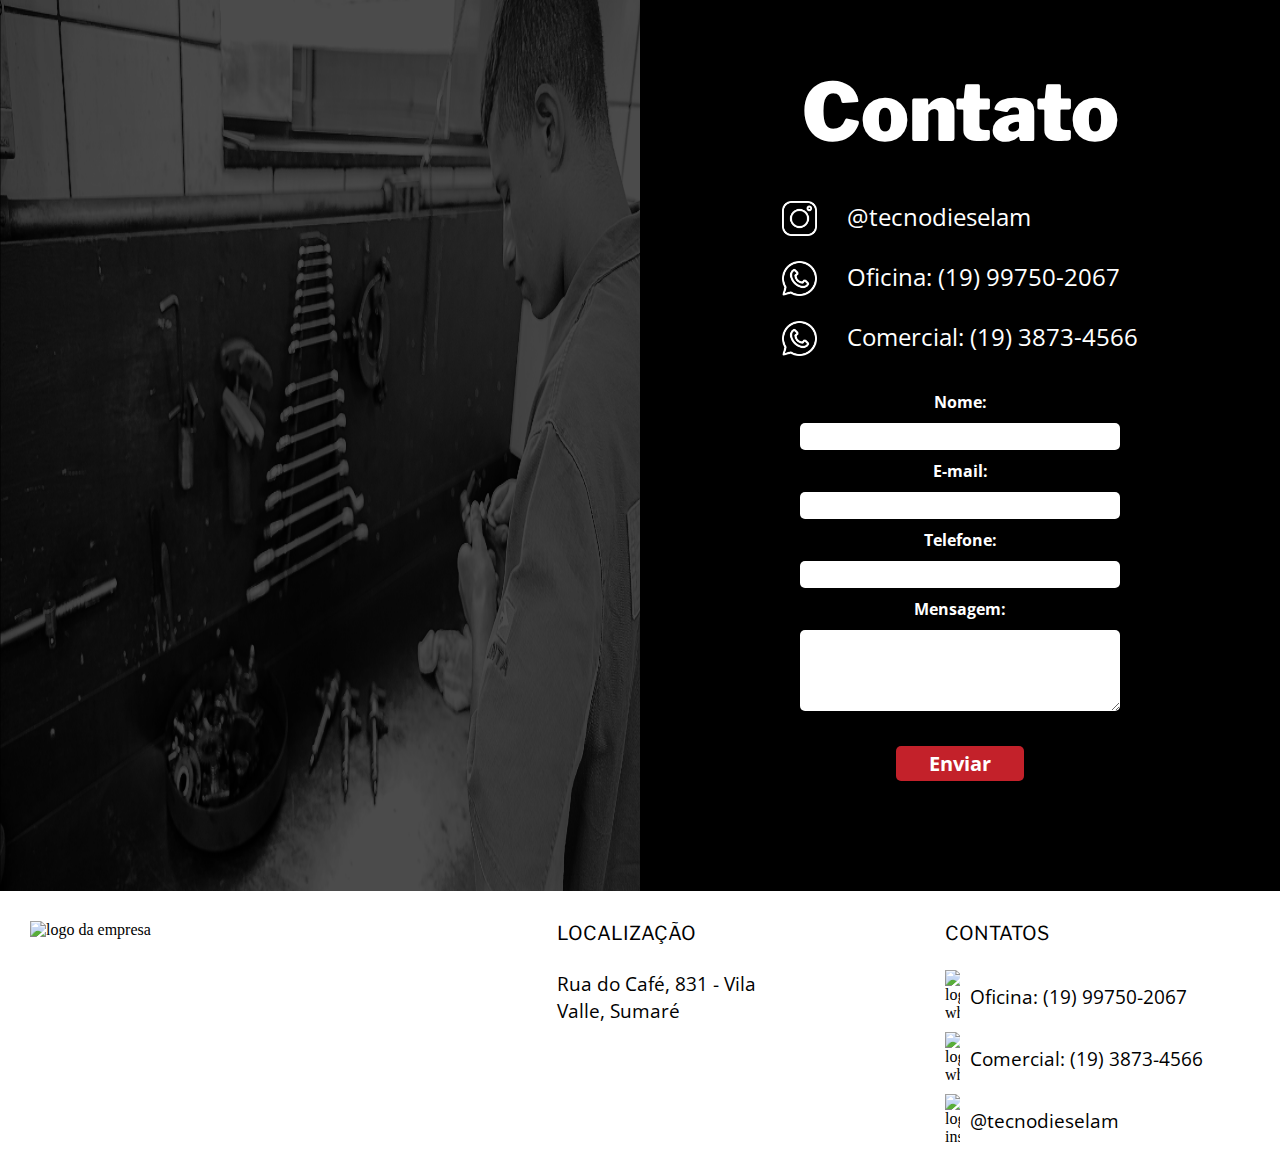
==== contato.html @ c7059201 "Update font size and alignment in contato.css" ====
<!DOCTYPE html>
<html lang="en">

<head>
    <meta charset="UTF-8">
    <meta http-equiv="X-UA-Compatible" content="IE=edge">
    <meta name="viewport" content="width=device-width, initial-scale=1.0">
    <title>Tecno Diesel: Sistema de Injeção Diesel - Página de Contato</title>
    <link rel="stylesheet" href="contato.css">
    <link rel="stylesheet" href="style.css">
    <style>
        @import url('https://fonts.googleapis.com/css2?family=Libre+Franklin:wght@900&display=swap');
        @import url('https://fonts.googleapis.com/css2?family=Open+Sans:wght@400;700&display=swap');
        @import url('https://fonts.googleapis.com/css2?family=Alata&display=swap');
    </style>

</head>

<body>
    <header>
        <!--Início HOME1: Infos-->
        <!--Fim HOME1: Infos-->


        <!--Início HOME2: Nav bar-->

        <!--Fim HOME2: Nav bar-->
    </header>
    <div class="ContatoContainer">
        <div class="ContatoContainer">
            <div class="ContatoImg">
                <img src="img/home/home_banner.png" alt="Contato">
            </div>
            <div class="ContatoText">
                <h1 class="title">Contato</h1>
                <div class="social-media">
                    <div class="icons">
                        <a href="https://www.google.com.br/"><img src="img/home/Icones/instagram_white.png" alt="Instagram"></a>
                        <p class="numero-telefone">@tecnodieselam</p>
                    </div>
                    <div class="icons">
                        <a href="https://www.google.com.br/"><img src="img/home/Icones/whatsapp_white.png" alt="Whatsapp"></a>
                        <p class="numero-telefone">Oficina: (19) 99750-2067</p>

                    </div>
                    <div class="icons">
                        <a href="https://www.google.com.br/"><img src="img/home/Icones/whatsapp_white.png" alt="Whatsapp"></a>
                        <p class="numero-telefone">Comercial: (19) 3873-4566</p>
                    </div>
                </div>

                <form>
                    <label for="nome">Nome:</label>
                    <input type="text" name="nome" required>
                    <label for="">E-mail:</label>
                    <input type="email" name="email" required>
                    <label for="">Telefone:</label>
                    <input type="tel" name="telefone" required>
                    <label for="nome">Mensagem:</label>
                    <textarea class="contato-message" name="mensagem" required></textarea>
                    <button type="submit" class="button-enviar">Enviar</button>
                </form>
            </div>
        </div>
    </div>

    <footer>
        <div class="container-footer">
            <img src="img/home/icones/logo1.png" alt="logo da empresa" class="footer-logo">
            <div class="popup-loc">
                <iframe class="map" src="https://www.google.com/maps/embed?pb=!1m18!1m12!1m3!1d3677.7188515014745!2d-47.261563123809104!3d-22.81287933452337!2m3!1f0!2f0!3f0!3m2!1i1024!2i768!4f13.1!3m3!1m2!1s0x94c8bd70a69cd1b7%3A0x2635efe0b09e45b5!2sR.%20do%20Caf%C3%A9%2C%20831%20-%20Vila%20Valle%2C%20Sumar%C3%A9%20-%20SP%2C%2013174-000!5e0!3m2!1spt-BR!2sbr!4v1708540456472!5m2!1spt-BR!2sbr" allowfullscreen="" loading="lazy" referrerpolicy="no-referrer-when-downgrade"></iframe>
            </div>
            <div class="footer-localizacao">
                <p class="footer-titulo">LOCALIZAÇÃO</p>
                <p class="footer-paragrafo">Rua do Café, 831 - Vila<br> Valle, Sumaré</p>
            </div>
            <div class="footer-contatos">
                <p class="footer-titulo">CONTATOS</p>
                <div class="footer-whatsapp">
                    <img src="img/home/icones/whatsapp.png" alt="logo whatsapp" class="footer-icons">
                    <p class="footer-paragrafo">Oficina: (19) 99750-2067</p>
                </div>
                <div class="footer-whatsapp">
                    <img src="img/home/icones/whatsapp.png" alt="logo whatsapp" class="footer-icons">
                    <p class="footer-paragrafo">Comercial: (19) 3873-4566</p>
                </div>
                <div class="footer-instagram">
                    <img src="img/home/icones/instagram.png" alt="logo instagram" class="footer-icons">
                    <p class="footer-paragrafo">@tecnodieselam</p>
                </div>
            </div>
        </div>
        <!--Fim HOME3: Footer-->
    </footer>
</body>

</html>
---- contato.css ----
.ContatoContainer {
    display: flex;
    flex-direction: row;
    justify-content: center;
    align-items: center;
    width: 100vw;
    height: 99vh;
    background-color: var(--cor-preta);
}

.ContatoImg {
    width: 50%;
    height: 100%;
}

.ContatoImg img {
    width: 100%;
    height: 100%;
}

.ContatoText {
    color: var(--cor-branca);
    font-family: var(--font-family-paragrafo);
    padding: 5%;
    width: 50%;
    height: 100%;
}

.ContatoText p {
    font-size: 1.5rem;
    font-weight: var(--font-weight-paragrafo-regular);
}

.ContatoText h1 {
    font-family: var(--font-family-titulo-secao);
    font-size: 5rem;
    font-weight: var(--font-weight-titulo-secao);
    text-align: center;
    margin-bottom: 30px;
}

@media (min-width: 1101px) {

    .ContatoText {
        display: flex;
        flex-direction: column;
        align-items: center;
    }

    .social-media {
        display: flex;
        flex-direction: column;
        justify-content: center;
        gap: 10px;
    }

    .icons {
        display: flex;
        align-items: center;
        gap: 30px;
    }

    .icons img {
        width: 35px;
        height: 35px;
        margin-top: 10px;
    }

    form {
        margin-top: 30px;
        display: flex;
        flex-direction: column;
        align-items: center;
        gap: 10px;
        font-family: var(--font-family-paragrafo);
        font-weight: var(--font-weight-paragrafo-bold);
        color: var(--cor-branca);
    }

    form input {
        height: 3vh;
        width: 25vw;
        background-color: var(--cor-branca);
        border: 0;
        border-radius: 5px;
        padding: 6px;
    }

    form textarea {
        height: 9vh;
        width: 25vw;
        background-color: var(--cor-branca);
        border: 0;
        border-radius: 5px;
        padding: 6px;
    }

    .button-enviar {
        margin-top: 25px;
        width: 10vw;
        height: 35px;
        background-color: var(--cor-vermelha);
        font-size: 20px;
        font-family: var(--font-family-paragrafo);
        font-weight: var(--font-weight-paragrafo-bold);
        color: var(--cor-branca);
        border: 0;
        border-radius: 5px;
    }

    .button-enviar:hover {
        cursor: pointer;
    }

}

@media (max-width: 1100px) and (min-width: 801px) {

    .ContatoImg {
        width: 100%;
        height: 100%;
    }

    .ContatoText {
        width: 100%;
        height: 100%;
    }

    .ContatoText h1 {
        font-size: 3rem;
    }

    .ContatoText p {
        font-size: 1.5rem;
    }

    .ContatoText {
        display: flex;
        flex-direction: column;
        align-items: center;
    }

    .social-media {
        display: flex;
        flex-direction: column;
        justify-content: center;
        gap: 20px;
    }

    .icons {
        display: flex;
        gap: 20px;
    }

    .icons img {
        width: 35px;
        height: 35px;
    }


    form {
        margin-top: 30px;
        display: flex;
        flex-direction: column;
        align-items: center;
        gap: 10px;
        font-family: var(--font-family-paragrafo);
        font-weight: var(--font-weight-paragrafo-bold);
        color: var(--cor-branca);
    }

    form input {
        height: 3vh;
        width: 27vw;
        background-color: var(--cor-branca);
        border: 0;
        border-radius: 5px;
        padding: 6px;
    }

    form textarea {
        height: 9vh;
        width: 27vw;
        background-color: var(--cor-branca);
        border: 0;
        border-radius: 5px;
        padding: 6px;
    }

    .button-enviar {
        margin-top: 25px;
        width: 10vw;
        height: 35px;
        background-color: var(--cor-vermelha);
        font-size: 20px;
        font-family: var(--font-family-paragrafo);
        font-weight: var(--font-weight-paragrafo-bold);
        color: var(--cor-branca);
        border: 0;
        border-radius: 5px;
    }

    .button-enviar:hover {
        cursor: pointer;
    }

}

@media (max-width: 800px) {

    .ContatoContainer {
        flex-direction: column;
    }

    .ContatoImg {
        display: none;
    }

    .ContatoText {
        width: 100%;
        height: 100%;
    }

    .ContatoText h1 {
        margin-top: 5vh;
        font-size: 2.5rem;
    }

    .ContatoText p {
        font-size: 1rem;
        text-align: center;
    }

    .ContatoText {
        display: flex;
        flex-direction: column;
        align-items: center;
    }

    .social-media {
        margin-top: 20px;
        display: flex;
        flex-direction: column;
        justify-content: center;
        gap: 20px;
    }

    .icons {
        display: flex;
        gap: 20px;
    }

    .icons img {
        width: 20px;
        height: 20px;
    }

    form {
        margin-top: 30px;
        display: flex;
        flex-direction: column;
        align-items: center;
        gap: 10px;
        font-family: var(--font-family-paragrafo);
        font-weight: var(--font-weight-paragrafo-bold);
        color: var(--cor-branca);
    }

    form input {
        height: 3vh;
        width: 300px;
        background-color: var(--cor-branca);
        border: 0;
        border-radius: 5px;
        padding: 6px;
    }

    form textarea {
        height: 9vh;
        width: 300px;
        background-color: var(--cor-branca);
        border: 0;
        border-radius: 5px;
        padding: 6px;
    }

    .button-enviar {
        margin-top: 25px;
        width: 100px;
        height: 35px;
        background-color: var(--cor-vermelha);
        font-size: 20px;
        font-family: var(--font-family-paragrafo);
        font-weight: var(--font-weight-paragrafo-bold);
        color: var(--cor-branca);
        border: 0;
        border-radius: 5px;
    }

    .button-enviar:hover {
        cursor: pointer;
    }

}

/*CSS HOME3*/
.container-footer {
    width: 100%;
    padding: 10px 30px;
    display: flex;
    align-items: flex-start;
    flex-direction: row;
}

.footer-logo {
    width: 20%;
    height: 15%;
    margin-left: 20px;
}

.popup-loc {
    width: 33%;
    padding-left: 30px;
}

.map {
    width: 500px;
    height: 200px;
}

.footer-titulo {
    color: var(--cor-preta);
    font-family: var(--font-family-titulo-secao);
    font-size: 1.5rem;
    margin-bottom: 10px;
}

.footer-paragrafo {
    color: var(--cor-preta);
    font-family: var(--font-family-paragrafo);
    font-size: 1.2rem;
}

.footer-localizacao {
    width: 30%;
    padding-left: 100px;
    display: flex;
    flex-direction: column;
    justify-content: center;
}

.footer-contatos {
    width: 30%;
    display: flex;
    flex-direction: column;
    justify-content: flex-start;
}

.footer-whatsapp,
.footer-instagram {
    display: flex;
    flex-direction: row;
    align-items: center;
    justify-content: flex-start;
}

.footer-whatsapp {
    margin-bottom: 20px;
}

.footer-icons {
    width: 10%;
    height: 10%;
    margin-right: 20px;
}


@media (max-width: 1400px) and (min-width: 800px) {

    .container-footer {
        margin-top: 20px;
        justify-content: space-between;
    }

    .popup-loc {
        display: none;
    }

    .footer-logo {
        width: 20%;
        margin-left: 0;
    }

    .footer-localizacao {
        width: 25%;
        min-width: 300px;
    }


    .footer-contatos {
        width: 25%;
        min-width: 280px;
    }

    .footer-paragrafo {
        font-size: 1.2rem;
    }

    .footer-titulo {
        font-size: 1.2rem;
        padding-bottom: 15px;
        text-align: start;
    }

    .footer-whatsapp {
        margin-bottom: 10px;
        text-align: center;
    }

    .footer-icons {
        width: 5%;
        height: 5%;
        margin-right: 10px;
    }
}

@media (max-width: 800px) {
    .container-footer {
        align-items: center;
        flex-wrap: wrap;
        justify-content: center;
    }

    .popup-loc {
        display: none;
    }

    .footer-logo {
        width: 50%;
        height: 30%;
        margin-left: 0;
    }

    .footer-localizacao {
        width: 100%;
        padding-left: 0;
        margin: 30px 0;
        text-align: center;
    }

    .footer-contatos {
        text-align: center;
        justify-content: center;
        align-items: center;
        width: 100%;
    }

    .footer-titulo {
        font-size: 1.3rem;
        padding-bottom: 15px;
    }

    .footer-paragrafo {
        font-size: 1.2rem;
    }

    .footer-whatsapp {
        margin-bottom: 10px;
    }

    .footer-icons {
        width: 20px;
        height: 20px;
        margin-right: 10px;
    }
}
---- style.css ----
/*
Theme Name: Tecno
Theme URI: 
Author: Beets Jr
Author URI: https://www.beetsjr.com.br/
Description: Tema criado para Tecno Diesel
Version: 1.0
*/

/*Reset*/
* {
  margin: 0;
  padding: 0;
  box-sizing: border-box;
}

ol,
ul {
  list-style: none;
}

a {
  text-decoration: none;
}

/*Variavel*/
:root {
  /*===========FONTE=============*/
  --font-family-titulo-secao: 'Libre Franklin', sans-serif;
  --font-family-paragrafo: 'Open Sans', sans-serif;
  --font-family-menu: 'Alata', sans-serif;
  --font-weight-titulo-secao: 900;
  --font-weight-paragrafo-regular: 400;
  --font-weight-paragrafo-bold: 700;
  --font-weight-menu-regular: 400;

  /*===========COR===============*/
  --cor-preta: #000000;
  --cor-vermelha: #C3212A;
  --cor-vermelha-escura:#7F191F;
  --cor-branca: #FFFFFF;
  --cor-laranja: #FA823F;
}
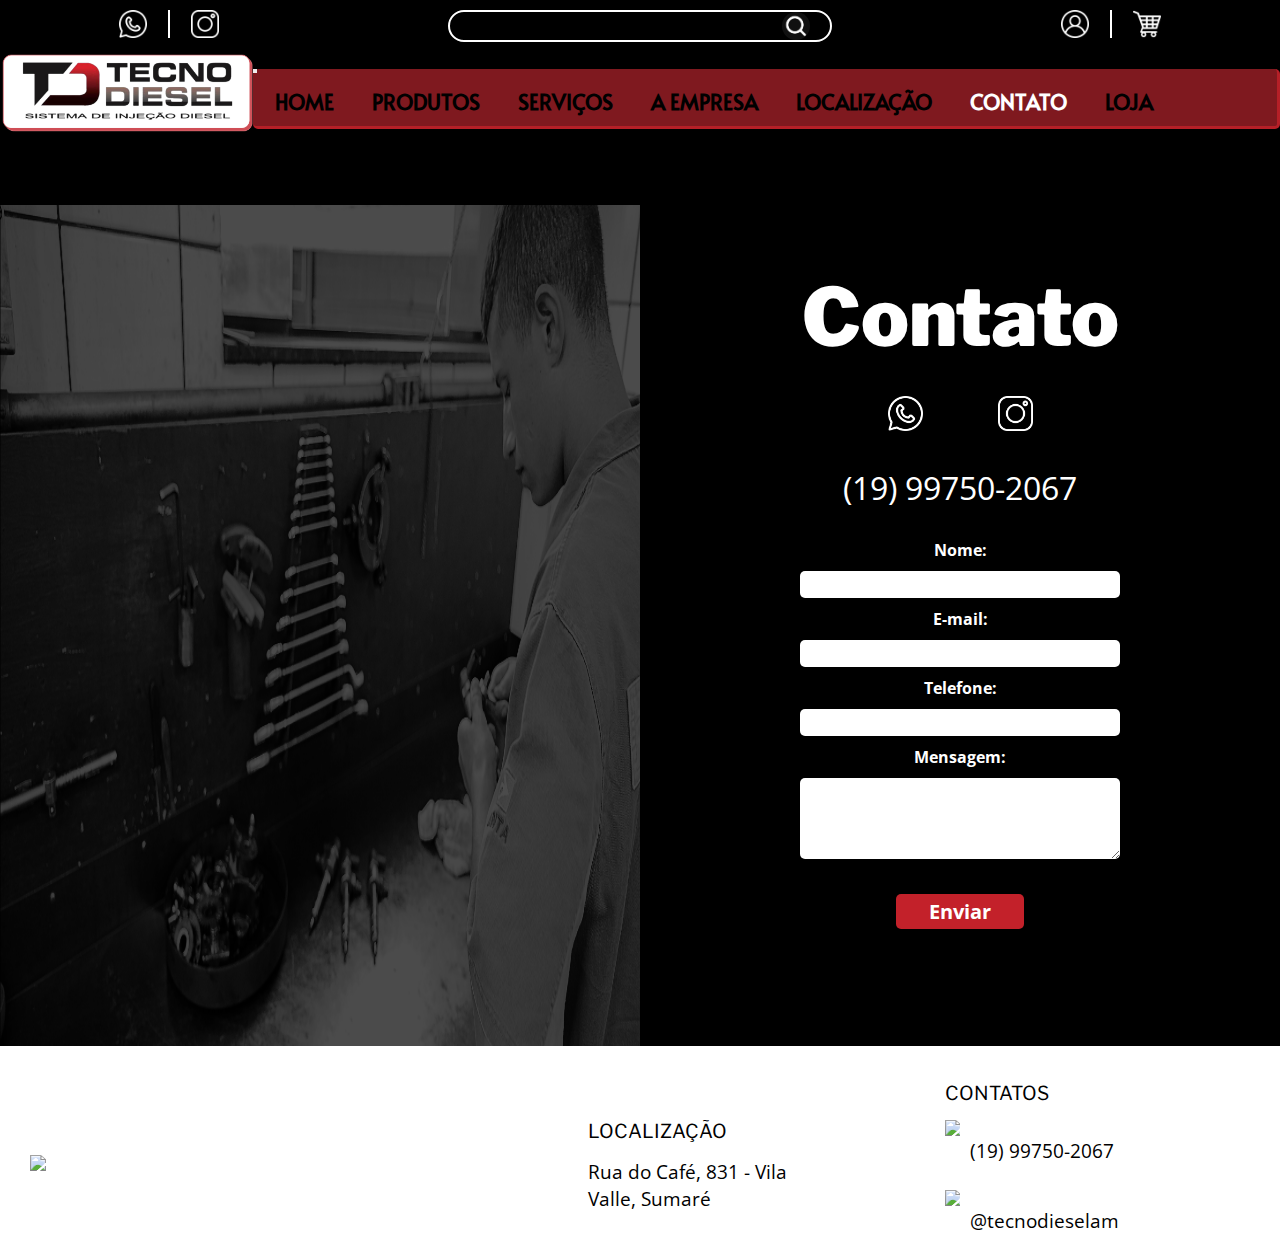
==== commit 4fb2039a: "empresa" ====
--- a/contato.html
+++ b/contato.html
@@ -6,8 +6,9 @@
     <meta http-equiv="X-UA-Compatible" content="IE=edge">
     <meta name="viewport" content="width=device-width, initial-scale=1.0">
     <title>Tecno Diesel: Sistema de Injeção Diesel - Página de Contato</title>
-    <link rel="stylesheet" href="contato.css">
-    <link rel="stylesheet" href="style.css">
+    <link rel="stylesheet" href="style/header.css">
+    <link rel="stylesheet" href="style/contato.css">
+    <link rel="stylesheet" href="style/style.css">
     <style>
         @import url('https://fonts.googleapis.com/css2?family=Libre+Franklin:wght@900&display=swap');
         @import url('https://fonts.googleapis.com/css2?family=Open+Sans:wght@400;700&display=swap');
@@ -19,12 +20,48 @@
 <body>
     <header>
         <!--Início HOME1: Infos-->
+        <div class="infos-superiores">
+            <div class="infos-esq">
+                <a target="_blank" href="https://www.whatsapp.com/" class="whatsapp-btn"></a>
+                <div class="barra"></div>
+                <a target="_blank" href="https://www.instagram.com" class="instagram-btn"></a>
+            </div>
+            <form class="infos-centro">
+                <input type="text" class="pesquisa">
+                <button type="submit" class="pesquisa-btn"></button>
+            </form>
+            <div class="infos-dir">
+                <a target="_blank" href="#" class="profile-btn"></a>
+                <div class="barra"></div>
+                <a target="_blank" href="loja.html" class="carrinho-btn"></a>
+            </div>
+        </div>
         <!--Fim HOME1: Infos-->
-
-
+    
+    
         <!--Início HOME2: Nav bar-->
-
-        <!--Fim HOME2: Nav bar-->
+        <div class="navBar">
+            <div class="navBarLogo">
+                <img src="./img/home/Icones/logo_menu.png" alt="Logo Tecno Diesel">
+            </div>
+    
+            <nav id="navBarOp">
+                <button id="navBtnMob" aria-label="Abrir Menu" aria-haspopup="true" aria-controls="menu" aria-expanded="false">
+                    <span id="navBarHamburger"></span>
+                </button>
+                <ul class="navBarMenu">
+                    <li><a class="navBarHome" href="index.html">HOME</a></li>
+                    <li><a class="navBarProdutos" href="produtos.html">PRODUTOS</a></li>
+                    <li><a class="navBarServicos" href="servicos.html">SERVIÇOS</a></li>
+                    <li><a class="navBarItabil" href="empresa.html">A EMPRESA</a></li>
+                    <li><a class="navBarLocalizacao" href="localizacao.html">LOCALIZAÇÃO</a></li>
+                    <li><a class="navBarContato ativo" href="">CONTATO</a></li>
+                    <li><a class="navBarLoja" href="loja.html">LOJA</a></li>
+                </ul>
+            </nav>
+        </div>
+        <script src="./script.js"></script>
+    <!--Fim HOME2: Nav bar-->
     </header>
     <div class="ContatoContainer">
         <div class="ContatoContainer">
@@ -33,23 +70,12 @@
             </div>
             <div class="ContatoText">
                 <h1 class="title">Contato</h1>
-                <div class="social-media">
-                    <div class="icons">
-                        <a href="https://www.google.com.br/"><img src="img/home/Icones/instagram_white.png" alt="Instagram"></a>
-                        <p class="numero-telefone">@tecnodieselam</p>
-                    </div>
-                    <div class="icons">
-                        <a href="https://www.google.com.br/"><img src="img/home/Icones/whatsapp_white.png" alt="Whatsapp"></a>
-                        <p class="numero-telefone">Oficina: (19) 99750-2067</p>
-
-                    </div>
-                    <div class="icons">
-                        <a href="https://www.google.com.br/"><img src="img/home/Icones/whatsapp_white.png" alt="Whatsapp"></a>
-                        <p class="numero-telefone">Comercial: (19) 3873-4566</p>
-                    </div>
+                <div class="icons">
+                    <a href="https://www.google.com.br/"><img src="img/home/Icones/whatsapp_white.png" alt="Whatsapp"></a>
+                    <a href="https://www.google.com.br/"><img src="img/home/Icones/instagram_white.png" alt="Instagram"></a>
                 </div>
-
-                <form>
+                <p class="numero-telefone">(19) 99750-2067</p>
+                <form class="formulario">
                     <label for="nome">Nome:</label>
                     <input type="text" name="nome" required>
                     <label for="">E-mail:</label>
@@ -78,11 +104,7 @@
                 <p class="footer-titulo">CONTATOS</p>
                 <div class="footer-whatsapp">
                     <img src="img/home/icones/whatsapp.png" alt="logo whatsapp" class="footer-icons">
-                    <p class="footer-paragrafo">Oficina: (19) 99750-2067</p>
-                </div>
-                <div class="footer-whatsapp">
-                    <img src="img/home/icones/whatsapp.png" alt="logo whatsapp" class="footer-icons">
-                    <p class="footer-paragrafo">Comercial: (19) 3873-4566</p>
+                    <p class="footer-paragrafo">(19) 99750-2067</p>
                 </div>
                 <div class="footer-instagram">
                     <img src="img/home/icones/instagram.png" alt="logo instagram" class="footer-icons">
--- a/style/header.css
+++ b/style/header.css
@@ -0,0 +1,244 @@
+header {
+    width: 100%;
+    background-color: black;
+    z-index: 999;
+}
+
+/*CSS HOME1*/
+.infos-superiores {
+    width: 100%;
+    display: flex;
+    justify-content: space-around;
+    padding: 10px 0 18px;
+    position: relative;
+}
+
+.infos-esq, .infos-dir {
+    display: flex;
+    width: 120px;
+    justify-content: space-around;
+}
+
+.infos-centro {
+    display: flex;
+    width: 30%;
+    border-radius: 50px;
+    border: 2px solid var(--cor-branca);
+}
+
+.instagram-btn, .whatsapp-btn, .profile-btn, .carrinho-btn, .pesquisa-btn {
+    display: inline-block;
+    width: 28px;
+    height: 28px;
+    background-size: cover;
+}
+
+.whatsapp-btn {
+    background-image: url('../img/home/Icones/whatsapp_white.png');
+}
+
+.instagram-btn {
+    background-image: url('../img/home/Icones/instagram_white.png');
+}
+
+.pesquisa {
+    background: none;
+    width: 84%;
+    margin-left: 2.5%;
+    border: none;
+    border-radius: 50px;
+    color: var(--cor-branca);
+    outline: none;
+}
+
+.pesquisa-btn {
+    background-image: url('../img/home/Icones/pesquisa.png');
+    filter: invert(100%);
+    border: none;
+    margin-left: 1%;
+    border-radius: 50px;
+    outline: none;
+}
+
+.profile-btn {
+    background-image: url('../img/home/Icones/user.png');
+}
+
+.carrinho-btn {
+    background-image: url('../img/home/Icones/carrinho.png');
+}
+
+.barra {
+    width: 2px;
+    height: 28px;
+    background-color: var(--cor-branca);
+    margin: 0 1%;
+}
+
+@media (max-width: 1030px) {
+    .infos-superiores {
+        padding: 5px 0 5px;
+    }
+
+    .infos-esq, .infos-dir, .infos-centro {
+        width: 60px;
+    }
+
+    .infos-centro {
+        width: 30%;
+        border: 1.5px solid var(--cor-branca);
+        height: 17px;
+    }
+
+    .instagram-btn, .whatsapp-btn, .profile-btn, .carrinho-btn, .pesquisa-btn {
+        width: 15px;
+        height: 15px;
+    }
+
+    .pesquisa {
+        width: 80%;
+        margin-left: 2%;
+    }
+
+    .barra {
+        width: 1.5px;
+        height: 15px;
+        background-color: var(--cor-branca);
+        margin: 0 1%;
+    }
+}
+
+
+.navBar{
+    position: relative;
+    width: 100%;
+    box-sizing: border-box;
+    height: 70px;
+    padding: 1rem 0;
+    display: flex;
+    align-items: center;
+    justify-content: space-between;
+    z-index: 3;
+}
+
+.navBarLogo img {
+    display: block;
+    width: auto;
+    height: 80px;
+    margin-bottom: 5px;
+    margin-left: 1px;
+}
+
+#navBarOp {
+    margin-top: 8px;
+    height: 60px;
+    --cor-vermelha: 195,33, 42;
+    background-color: var(--cor-vermelha-escura);
+    border-radius: 5px;
+    border-bottom: 3px inset rgba(var(--cor-vermelha), 0.8);
+    border-right: 3px inset rgba(var(--cor-vermelha), 0.8);
+    flex-grow: 1;
+}
+
+.navBarMenu li a.ativo {
+    color: white !important;
+}
+
+.navBarMenu{
+    height: 100%;
+    align-items: center;
+    display: flex;
+    position: relative;
+    width: 90%;
+    gap: 0.5rem;
+    justify-content: space-evenly;
+}
+
+.navBarMenu a:hover, .ativo{
+    color: var(--cor-branca) !important;
+}
+
+
+.navBarMenu a{
+    display: block;
+    padding: 0.5rem;
+    font-family: var(--font-family-menu);
+    font-weight: var(--font-weight-titulo-secao);
+    font-size: 1.3em;
+    color: var(--cor-preta);
+}
+
+
+
+#navBtnMob {
+    display: block;
+}
+
+
+
+@media (max-width: 1030px) {
+    .navBarLogo img{
+        height: 60px;
+    }
+    .navBarMenu {
+        display: block;
+        position: absolute;
+        width: 100%;
+        top: 70px;
+        right: 0px;
+        background: rgba(var(--cor-vermelha), 0.8);
+        transition: 0.6s;
+        z-index: 1000;
+        height: 0px;
+        visibility: hidden;
+        overflow-y: hidden;
+    }
+    #navBarOp{
+        flex-grow: 0;
+    }
+    #navBarOp.active .navBarMenu{
+        height: calc(100vh - 70px);
+        visibility: visible;
+        overflow-y: auto;
+    }
+    .navBarMenu a{
+        padding: 1rem 0;
+        margin: 0 1rem;
+        border-bottom: 2px solid rgba(var(--cor-vermelha), 0.8);
+    }
+    #navBtnMob {
+        display: flex;
+        padding: 0.5rem 1rem;
+        font-size: 1rem;
+        border: none;
+        background: none;
+        cursor: pointer;
+        gap: 0.5rem;
+
+    }
+    #navBarHamburger {
+        width: 20px;
+        border-top: 2px solid;
+        color: var(--cor-branca);
+    }
+    #navBarHamburger::after, #navBarHamburger::before{
+        content: '';
+        display: block;
+        width: 20px;
+        height: 2px;
+        background: currentColor;
+        margin-top: 5px;
+        transition: 0.3s;
+        position: relative;
+    }
+    #navBarOp.active #navBarHamburger {
+        border-top-color: transparent;
+    }
+    #navBarOp.active #navBarHamburger::before{
+        transform: rotate(135deg);
+    }
+    #navBarOp.active #navBarHamburger::after{
+        transform: rotate(-135deg);
+        top:-7px;
+    }
+  }--- a/style/contato.css
+++ b/style/contato.css
@@ -0,0 +1,459 @@
+.ContatoContainer {
+    display: flex;
+    flex-direction: row;
+    justify-content: center;
+    align-items: center;
+    width: 100vw;
+    height: 99vh;
+    background-color: var(--cor-preta);
+    padding-top: 50px;
+}
+
+.ContatoImg {
+    width: 50%;
+    height: 100%;
+}
+
+.ContatoImg img {
+    width: 100%;
+    height: 100%;
+}
+
+.ContatoText {
+    color: var(--cor-branca);
+    font-family: var(--font-family-paragrafo);
+    padding: 5%;
+    width: 50%;
+    height: 100%;
+}
+
+.ContatoText p {
+    font-size: 2rem;
+    font-weight: var(--font-weight-paragrafo-regular);
+}
+
+.ContatoText h1 {
+    font-family: var(--font-family-titulo-secao);
+    font-size: 5rem;
+    font-weight: var(--font-weight-titulo-secao);
+    text-align: center;
+    margin-bottom: 30px;
+}
+
+@media (min-width: 1101px) {
+
+    .ContatoText {
+        display: flex;
+        flex-direction: column;
+        align-items: center;
+    }
+
+    .icons {
+        display: flex;
+        gap: 75px;
+    }
+
+    .icons img{
+        width: 35px;
+        height: 35px;
+    }
+
+    .numero-telefone {
+        margin-top: 30px;
+    }
+
+    .formulario {
+        margin-top: 30px;
+        display: flex;
+        flex-direction: column;
+        align-items: center;
+        gap: 10px;
+        font-family: var(--font-family-paragrafo);
+        font-weight: var(--font-weight-paragrafo-bold);
+        color: var(--cor-branca);
+    }
+
+    .formulario input {
+        height: 3vh;
+        width: 25vw;
+        background-color: var(--cor-branca);
+        border: 0;
+        border-radius: 5px;
+        padding: 6px;
+    }
+
+    .formulario textarea {
+        height: 9vh;
+        width: 25vw;
+        background-color: var(--cor-branca);
+        border: 0;
+        border-radius: 5px;
+        padding: 6px;
+    }
+
+    .button-enviar {
+        margin-top: 25px;
+        width: 10vw;
+        height: 35px;
+        background-color: var(--cor-vermelha);
+        font-size: 20px;
+        font-family: var(--font-family-paragrafo);
+        font-weight: var(--font-weight-paragrafo-bold);
+        color: var(--cor-branca);
+        border: 0;
+        border-radius: 5px;
+    }
+
+    .button-enviar:hover {
+        cursor: pointer;
+    }
+
+}
+
+@media (max-width: 1100px) and (min-width: 801px) {
+
+    .ContatoImg {
+        width: 100%;
+        height: 100%;
+    }
+
+    .ContatoText {
+        width: 100%;
+        height: 100%;
+    }
+
+    .ContatoText h1 {
+        font-size: 3rem;
+    }
+
+    .ContatoText p {
+        font-size: 1.5rem;
+    }
+
+    .ContatoText {
+        display: flex;
+        flex-direction: column;
+        align-items: center;
+    }
+
+    .icons {
+        display: flex;
+        gap: 75px;
+    }
+
+    .icons img{
+        width: 35px;
+        height: 35px;
+    }
+
+    .numero-telefone {
+        margin-top: 30px;
+    }
+
+    .formulario {
+        margin-top: 30px;
+        display: flex;
+        flex-direction: column;
+        align-items: center;
+        gap: 10px;
+        font-family: var(--font-family-paragrafo);
+        font-weight: var(--font-weight-paragrafo-bold);
+        color: var(--cor-branca);
+    }
+
+    .formulario input {
+        height: 3vh;
+        width: 27vw;
+        background-color: var(--cor-branca);
+        border: 0;
+        border-radius: 5px;
+        padding: 6px;
+    }
+
+    .formulario textarea {
+        height: 9vh;
+        width: 27vw;
+        background-color: var(--cor-branca);
+        border: 0;
+        border-radius: 5px;
+        padding: 6px;
+    }
+
+    .button-enviar {
+        margin-top: 25px;
+        width: 10vw;
+        height: 35px;
+        background-color: var(--cor-vermelha);
+        font-size: 20px;
+        font-family: var(--font-family-paragrafo);
+        font-weight: var(--font-weight-paragrafo-bold);
+        color: var(--cor-branca);
+        border: 0;
+        border-radius: 5px;
+    }
+
+    .button-enviar:hover {
+        cursor: pointer;
+    }
+
+}
+
+@media (max-width: 800px) {
+
+    .ContatoContainer {
+        flex-direction: column;
+    }
+
+    .ContatoImg {
+        display: none;
+    }
+
+    .ContatoText {
+        width: 100%;
+        height: 100%;
+    }
+
+    .ContatoText h1 {
+        margin-top: 5vh;
+        font-size: 2.5rem;
+    }
+
+    .ContatoText p {
+        font-size: 1rem;
+        text-align: center;
+    }
+
+    .ContatoText {
+        display: flex;
+        flex-direction: column;
+        align-items: center;
+    }
+
+    .icons {
+        display: flex;
+        gap: 75px;
+    }
+
+    .icons img{
+        width: 35px;
+        height: 35px;
+    }
+
+    .numero-telefone {
+        margin-top: 30px;
+    }
+
+    .formulario {
+        margin-top: 30px;
+        display: flex;
+        flex-direction: column;
+        align-items: center;
+        gap: 10px;
+        font-family: var(--font-family-paragrafo);
+        font-weight: var(--font-weight-paragrafo-bold);
+        color: var(--cor-branca);
+    }
+
+    .formulario input {
+        height: 3vh;
+        width: 300px;
+        background-color: var(--cor-branca);
+        border: 0;
+        border-radius: 5px;
+        padding: 6px;
+    }
+
+    .formulario textarea {
+        height: 9vh;
+        width: 300px;
+        background-color: var(--cor-branca);
+        border: 0;
+        border-radius: 5px;
+        padding: 6px;
+    }
+
+    .button-enviar {
+        margin-top: 25px;
+        width: 100px;
+        height: 35px;
+        background-color: var(--cor-vermelha);
+        font-size: 20px;
+        font-family: var(--font-family-paragrafo);
+        font-weight: var(--font-weight-paragrafo-bold);
+        color: var(--cor-branca);
+        border: 0;
+        border-radius: 5px;
+    }
+
+    .button-enviar:hover {
+        cursor: pointer;
+    }
+
+}
+
+/*CSS HOME3*/
+.container-footer {
+    width: 100%;
+    padding: 10px 30px;
+    display: flex;
+    align-items: flex-start;
+    flex-direction: row;
+    margin-top: 50px;
+}
+
+.footer-logo {
+    width: 20%;
+    height: 15%;
+    margin-left: 20px;
+}
+
+.popup-loc {
+    width: 33%;
+    padding-left: 30px;
+}
+
+.map {
+    width: 500px;
+    height: 200px;
+}
+
+.footer-titulo {
+    color: var(--cor-preta);
+    font-family: var(--font-family-titulo-secao);
+    font-size: 1.5rem;
+}
+
+.footer-paragrafo {
+    color: var(--cor-preta);
+    font-family: var(--font-family-paragrafo);
+    font-size: 1.2rem;
+}
+
+.footer-localizacao {
+    width: 30%;
+    padding-left: 100px;
+    display: flex;
+    flex-direction: column;
+    justify-content: center;
+}
+
+.footer-contatos {
+    width: 25%;
+    display: flex;
+    flex-direction: column;
+    justify-content: flex-start;
+}
+
+.footer-whatsapp,
+.footer-instagram {
+    display: flex;
+    flex-direction: row;
+    align-items: center;
+    justify-content: flex-start;
+}
+
+.footer-whatsapp {
+    margin-bottom: 20px;
+}
+
+.footer-icons {
+    width: 10%;
+    height: 10%;
+    margin-right: 20px;
+}
+
+
+@media (max-width: 1400px) and (min-width: 800px) {
+
+    .container-footer {
+        align-items: center;
+        justify-content: space-between;
+    }
+
+    .popup-loc {
+        display: none;
+    }
+
+    .footer-logo {
+        width: 30%;
+        margin-left: 0;
+    }
+
+    .footer-localizacao {
+        width: 30%;
+        padding-left: auto;
+        min-width: 300px;
+    }
+
+    .footer-paragrafo {
+        font-size: 1.2rem;
+    }
+
+    .footer-titulo {
+        font-size: 1.2rem;
+        padding-bottom: 15px;
+        text-align: start;
+    }
+
+    .footer-whatsapp {
+        margin-bottom: 10px;
+        text-align: center;
+    }
+
+    .footer-icons {
+        width: 5%;
+        height: 5%;
+        margin-right: 10px;
+    }
+}
+
+@media (max-width: 800px) {
+    .container-footer {
+        align-items: center;
+        flex-wrap: wrap;
+        justify-content: center;
+    }
+
+    .popup-loc {
+        display: none;
+    }
+
+    .footer-logo {
+        width: 50%;
+        height: 30%;
+        margin-left: 0;
+    }
+
+    .footer-localizacao {
+        width: 100%;
+        padding-left: 0;
+        margin: 30px 0;
+        text-align: center;
+    }
+
+    .footer-contatos {
+        text-align: center;
+        justify-content: center;
+        align-items: center;
+        width: 100%;
+    }
+
+    .footer-titulo {
+        font-size: 1.3rem;
+        padding-bottom: 15px;
+    }
+
+    .footer-paragrafo {
+        font-size: 1.2rem;
+    }
+
+    .footer-whatsapp {
+        margin-bottom: 10px;
+    }
+
+    .footer-icons {
+        width: 20px;
+        height: 20px;
+        margin-right: 10px;
+    }
+}--- a/style/style.css
+++ b/style/style.css
@@ -0,0 +1,50 @@
+/*
+Theme Name: Tecno
+Theme URI: 
+Author: Beets Jr
+Author URI: https://www.beetsjr.com.br/
+Description: Tema criado para Tecno Diesel
+Version: 1.0
+*/
+
+/*Reset*/
+* {
+  margin: 0;
+  padding: 0;
+  box-sizing: border-box;
+}
+
+body {
+  font-family: var(--font-family-paragrafo);
+  font-weight: var(--font-weight-paragrafo-regular);
+  color: var(--cor-branca);
+  overflow-x: hidden;
+}
+
+ol,
+ul {
+  list-style: none;
+}
+
+a {
+  text-decoration: none;
+}
+
+/*Variavel*/
+:root {
+  /*===========FONTE=============*/
+  --font-family-titulo-secao: 'Libre Franklin', sans-serif;
+  --font-family-paragrafo: 'Open Sans', sans-serif;
+  --font-family-menu: 'Alata', sans-serif;
+  --font-weight-titulo-secao: 900;
+  --font-weight-paragrafo-regular: 400;
+  --font-weight-paragrafo-bold: 700;
+  --font-weight-menu-regular: 400;
+
+  /*===========COR===============*/
+  --cor-preta: #000000;
+  --cor-vermelha: #C3212A;
+  --cor-vermelha-escura:#7F191F;
+  --cor-branca: #FFFFFF;
+  --cor-laranja: #FA823F;
+}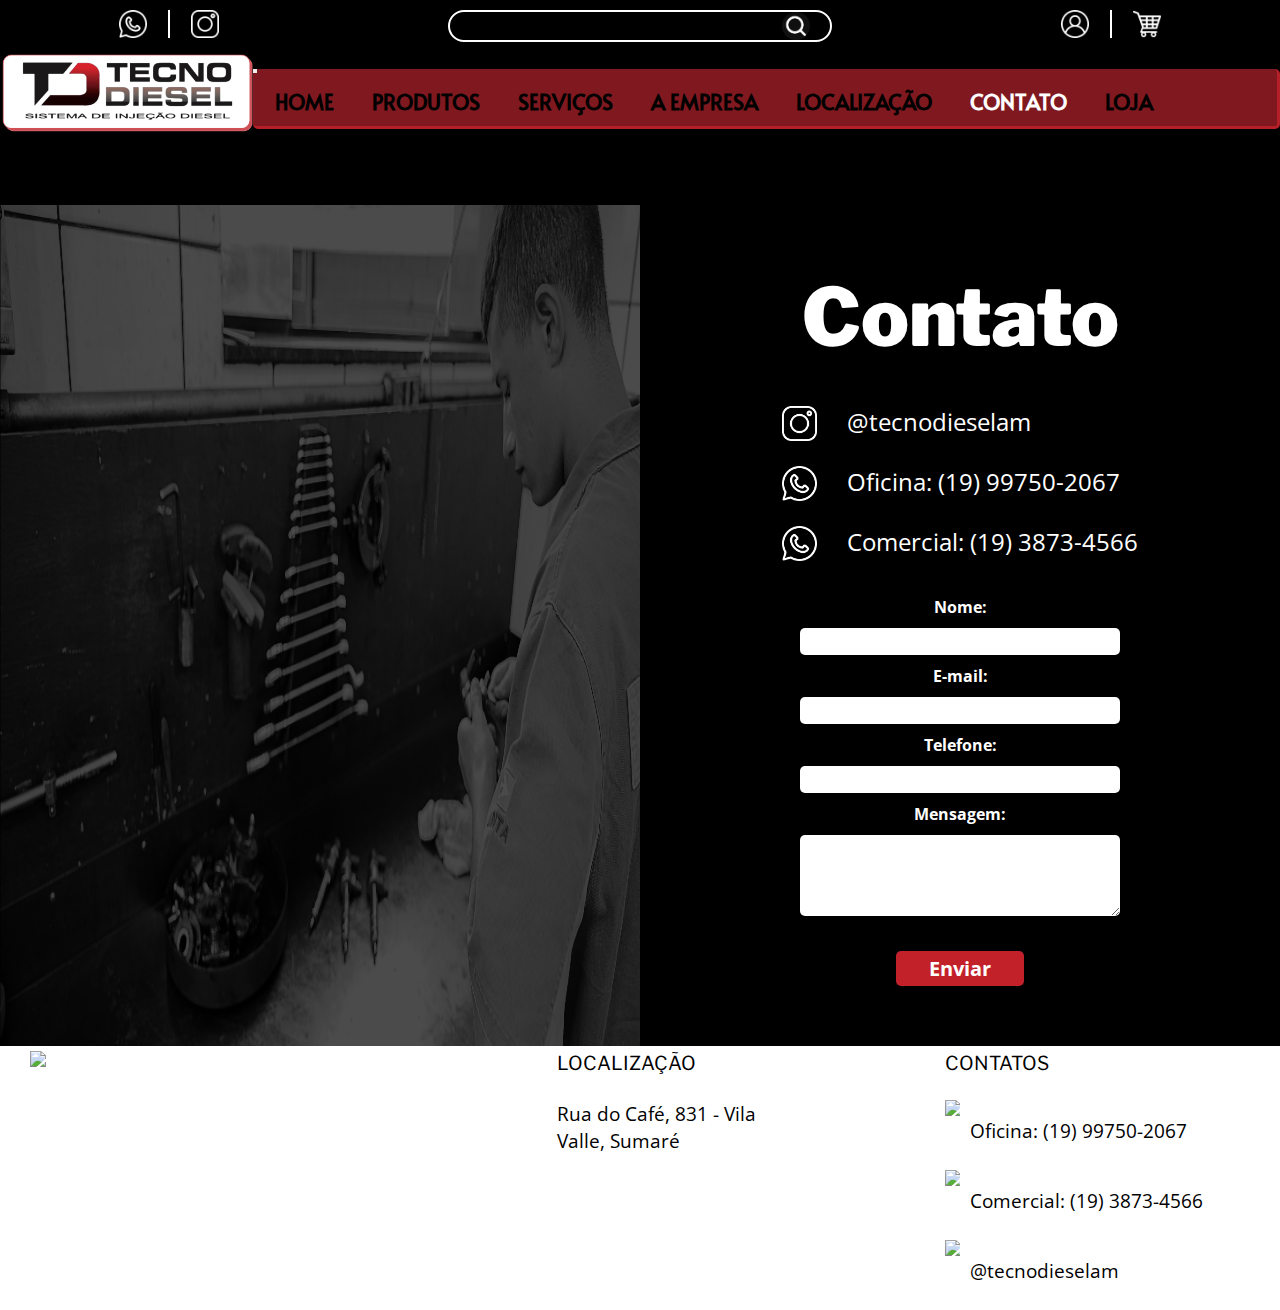
==== commit c7ea1f9f: "Merge branch 'contato'" ====
--- a/contato.html
+++ b/contato.html
@@ -70,11 +70,22 @@
             </div>
             <div class="ContatoText">
                 <h1 class="title">Contato</h1>
-                <div class="icons">
-                    <a href="https://www.google.com.br/"><img src="img/home/Icones/whatsapp_white.png" alt="Whatsapp"></a>
-                    <a href="https://www.google.com.br/"><img src="img/home/Icones/instagram_white.png" alt="Instagram"></a>
+                <div class="social-media">
+                    <div class="icons">
+                        <a href="https://www.google.com.br/"><img src="img/home/Icones/instagram_white.png" alt="Instagram"></a>
+                        <p class="numero-telefone">@tecnodieselam</p>
+                    </div>
+                    <div class="icons">
+                        <a href="https://www.google.com.br/"><img src="img/home/Icones/whatsapp_white.png" alt="Whatsapp"></a>
+                        <p class="numero-telefone">Oficina: (19) 99750-2067</p>
+
+                    </div>
+                    <div class="icons">
+                        <a href="https://www.google.com.br/"><img src="img/home/Icones/whatsapp_white.png" alt="Whatsapp"></a>
+                        <p class="numero-telefone">Comercial: (19) 3873-4566</p>
+                    </div>
                 </div>
-                <p class="numero-telefone">(19) 99750-2067</p>
+
                 <form class="formulario">
                     <label for="nome">Nome:</label>
                     <input type="text" name="nome" required>
@@ -104,7 +115,11 @@
                 <p class="footer-titulo">CONTATOS</p>
                 <div class="footer-whatsapp">
                     <img src="img/home/icones/whatsapp.png" alt="logo whatsapp" class="footer-icons">
-                    <p class="footer-paragrafo">(19) 99750-2067</p>
+                    <p class="footer-paragrafo">Oficina: (19) 99750-2067</p>
+                </div>
+                <div class="footer-whatsapp">
+                    <img src="img/home/icones/whatsapp.png" alt="logo whatsapp" class="footer-icons">
+                    <p class="footer-paragrafo">Comercial: (19) 3873-4566</p>
                 </div>
                 <div class="footer-instagram">
                     <img src="img/home/icones/instagram.png" alt="logo instagram" class="footer-icons">
--- a/style/contato.css
+++ b/style/contato.css
@@ -28,7 +28,7 @@
 }
 
 .ContatoText p {
-    font-size: 2rem;
+    font-size: 1.5rem;
     font-weight: var(--font-weight-paragrafo-regular);
 }
 
@@ -48,18 +48,23 @@
         align-items: center;
     }
 
+    .social-media {
+        display: flex;
+        flex-direction: column;
+        justify-content: center;
+        gap: 10px;
+    }
+
     .icons {
         display: flex;
-        gap: 75px;
-    }
-
-    .icons img{
+        align-items: center;
+        gap: 30px;
+    }
+
+    .icons img {
         width: 35px;
         height: 35px;
-    }
-
-    .numero-telefone {
-        margin-top: 30px;
+        margin-top: 10px;
     }
 
     .formulario {
@@ -136,19 +141,23 @@
         align-items: center;
     }
 
+    .social-media {
+        display: flex;
+        flex-direction: column;
+        justify-content: center;
+        gap: 20px;
+    }
+
     .icons {
         display: flex;
-        gap: 75px;
-    }
-
-    .icons img{
+        gap: 20px;
+    }
+
+    .icons img {
         width: 35px;
         height: 35px;
     }
 
-    .numero-telefone {
-        margin-top: 30px;
-    }
 
     .formulario {
         margin-top: 30px;
@@ -229,18 +238,22 @@
         align-items: center;
     }
 
+    .social-media {
+        margin-top: 20px;
+        display: flex;
+        flex-direction: column;
+        justify-content: center;
+        gap: 20px;
+    }
+
     .icons {
         display: flex;
-        gap: 75px;
-    }
-
-    .icons img{
-        width: 35px;
-        height: 35px;
-    }
-
-    .numero-telefone {
-        margin-top: 30px;
+        gap: 20px;
+    }
+
+    .icons img {
+        width: 20px;
+        height: 20px;
     }
 
     .formulario {
@@ -321,6 +334,7 @@
     color: var(--cor-preta);
     font-family: var(--font-family-titulo-secao);
     font-size: 1.5rem;
+    margin-bottom: 10px;
 }
 
 .footer-paragrafo {
@@ -338,7 +352,7 @@
 }
 
 .footer-contatos {
-    width: 25%;
+    width: 30%;
     display: flex;
     flex-direction: column;
     justify-content: flex-start;
@@ -366,7 +380,7 @@
 @media (max-width: 1400px) and (min-width: 800px) {
 
     .container-footer {
-        align-items: center;
+        margin-top: 20px;
         justify-content: space-between;
     }
 
@@ -375,14 +389,19 @@
     }
 
     .footer-logo {
-        width: 30%;
+        width: 20%;
         margin-left: 0;
     }
 
     .footer-localizacao {
-        width: 30%;
-        padding-left: auto;
+        width: 25%;
         min-width: 300px;
+    }
+
+
+    .footer-contatos {
+        width: 25%;
+        min-width: 280px;
     }
 
     .footer-paragrafo {
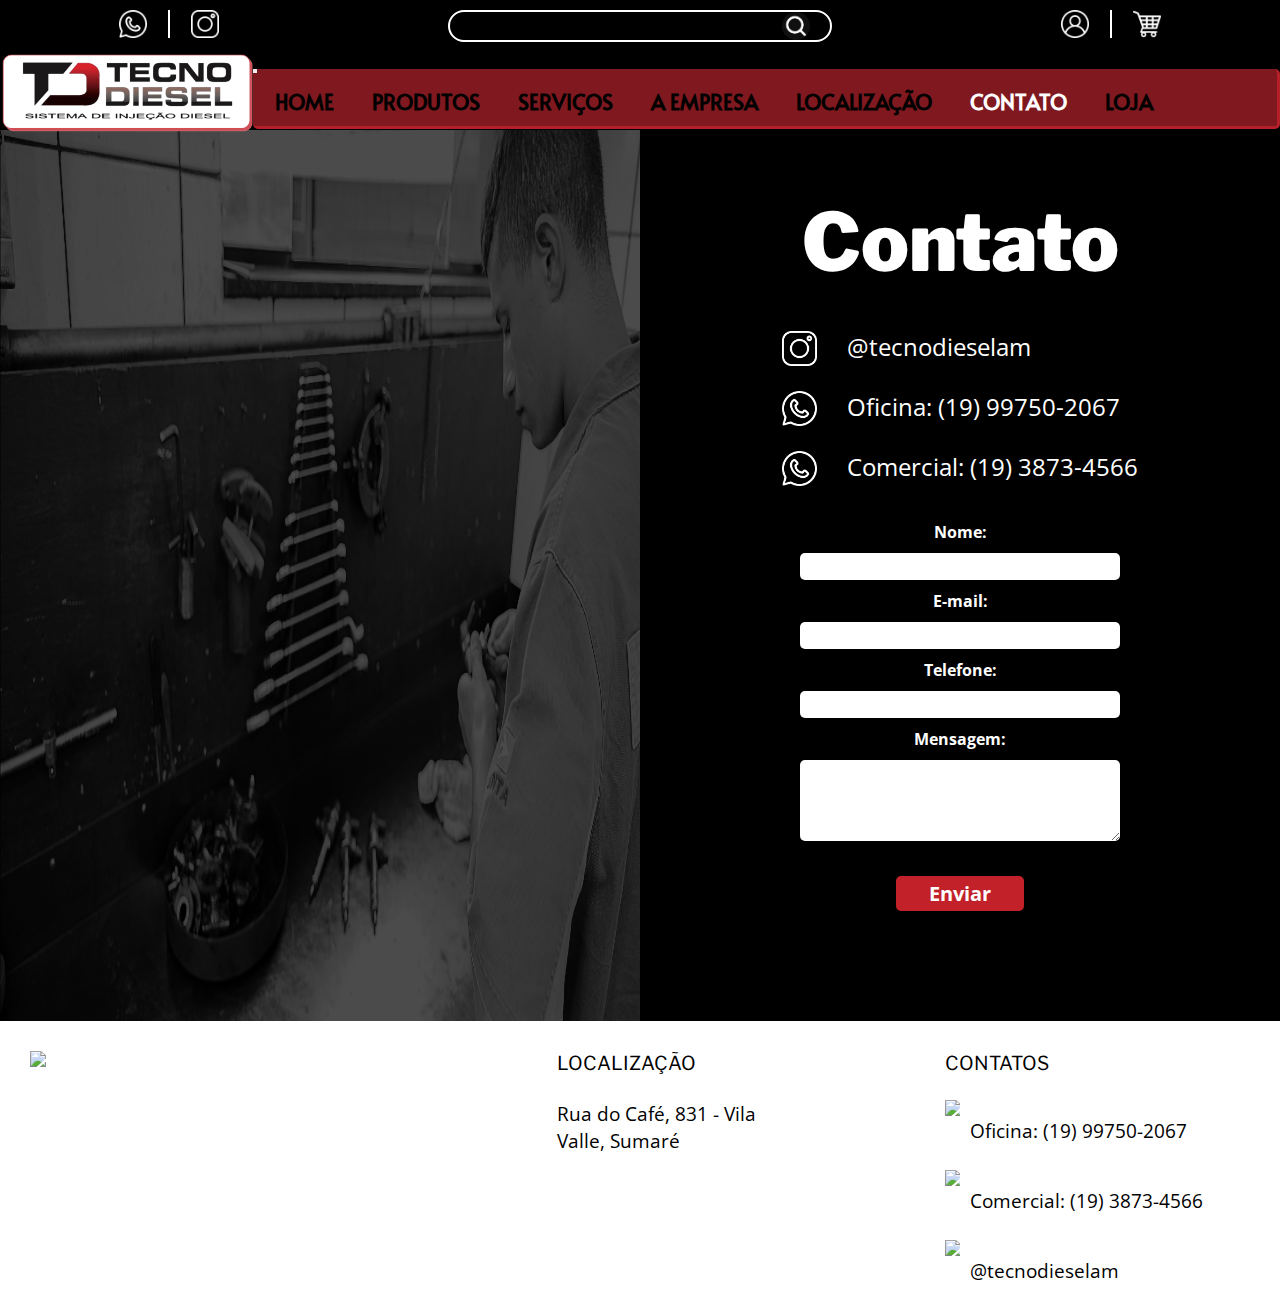
==== commit 5b525f34: "merge contato" ====
--- a/contato.html
+++ b/contato.html
@@ -78,7 +78,6 @@
                     <div class="icons">
                         <a href="https://www.google.com.br/"><img src="img/home/Icones/whatsapp_white.png" alt="Whatsapp"></a>
                         <p class="numero-telefone">Oficina: (19) 99750-2067</p>
-
                     </div>
                     <div class="icons">
                         <a href="https://www.google.com.br/"><img src="img/home/Icones/whatsapp_white.png" alt="Whatsapp"></a>
--- a/style/contato.css
+++ b/style/contato.css
@@ -6,7 +6,6 @@
     width: 100vw;
     height: 99vh;
     background-color: var(--cor-preta);
-    padding-top: 50px;
 }
 
 .ContatoImg {
@@ -39,6 +38,13 @@
     text-align: center;
     margin-bottom: 30px;
 }
+
+.icons a{
+    text-decoration: none;
+    color: var(--cor-branca);
+}
+
+
 
 @media (min-width: 1101px) {
 
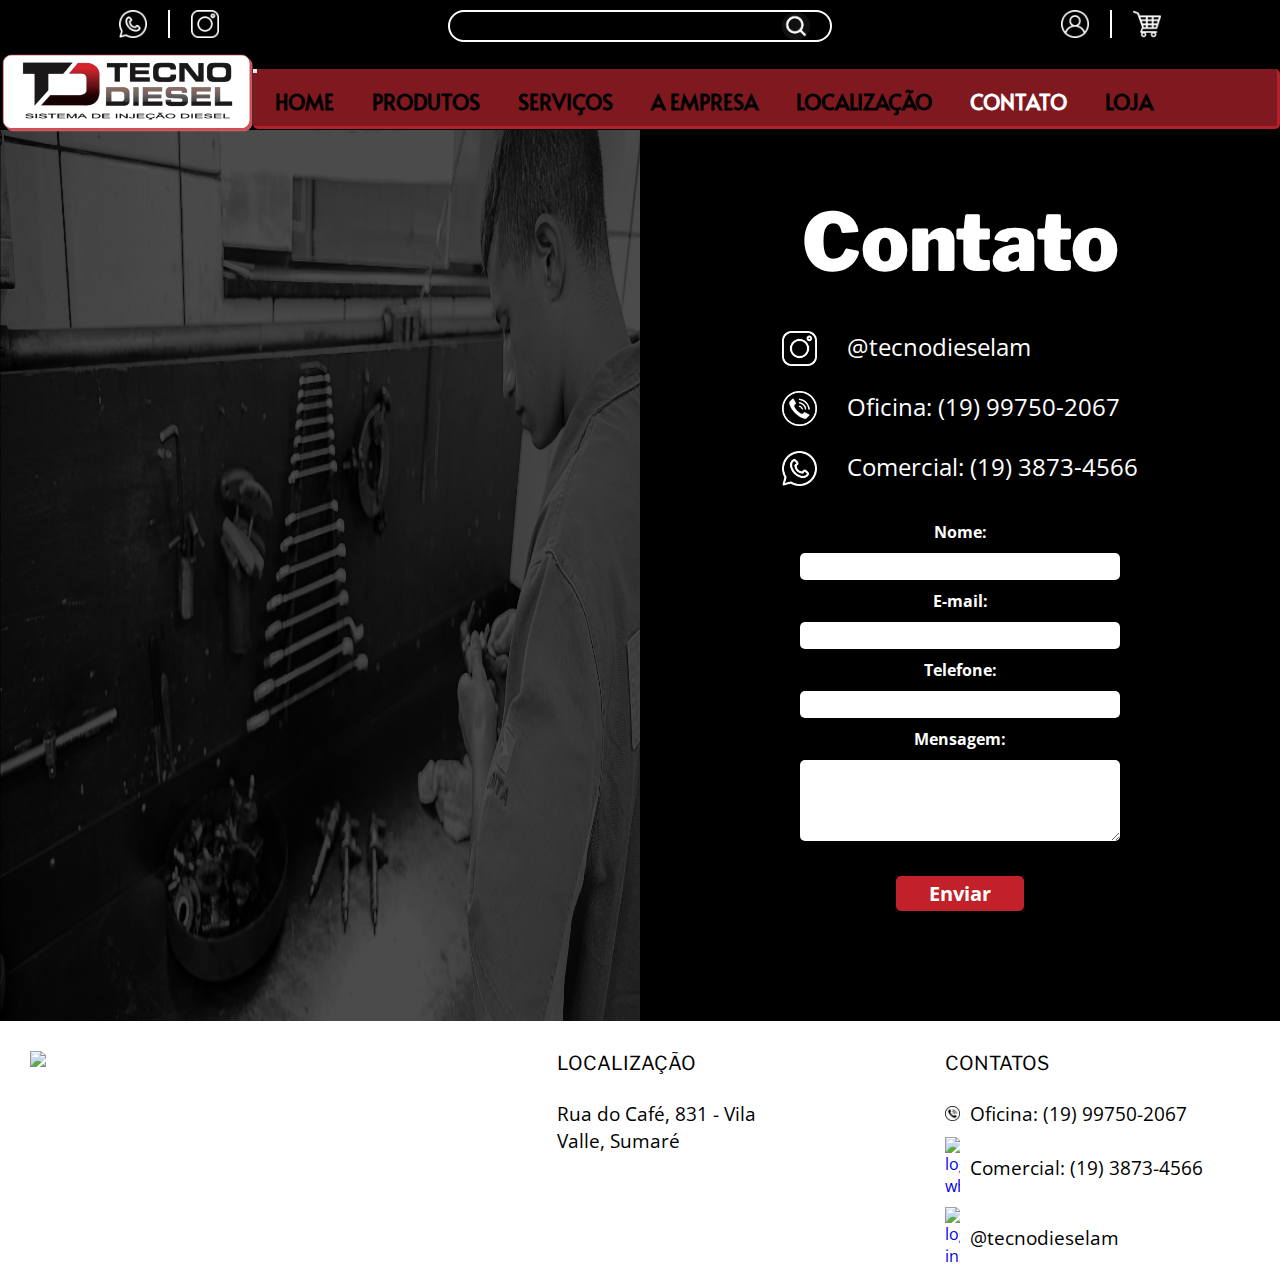
==== commit c04dad0e: "Link de whatsapp adicionado, e icone de telefone da oficina alterado" ====
--- a/contato.html
+++ b/contato.html
@@ -22,9 +22,9 @@
         <!--Início HOME1: Infos-->
         <div class="infos-superiores">
             <div class="infos-esq">
-                <a target="_blank" href="https://www.whatsapp.com/" class="whatsapp-btn"></a>
+                <a target="_blank" href="https://wa.me/551938734566" class="whatsapp-btn"></a>
                 <div class="barra"></div>
-                <a target="_blank" href="https://www.instagram.com" class="instagram-btn"></a>
+                <a target="_blank" href="https://www.instagram.com/tecnodieselam/" class="instagram-btn"></a>
             </div>
             <form class="infos-centro">
                 <input type="text" class="pesquisa">
@@ -72,15 +72,15 @@
                 <h1 class="title">Contato</h1>
                 <div class="social-media">
                     <div class="icons">
-                        <a href="https://www.google.com.br/"><img src="img/home/Icones/instagram_white.png" alt="Instagram"></a>
+                        <a href="https://www.instagram.com/tecnodieselam/"><img src="img/home/Icones/instagram_white.png" alt="Instagram"></a>
                         <p class="numero-telefone">@tecnodieselam</p>
                     </div>
                     <div class="icons">
-                        <a href="https://www.google.com.br/"><img src="img/home/Icones/whatsapp_white.png" alt="Whatsapp"></a>
+                        <a href="tel:+5519997502067"><img src="img/home/Icones/telefone.png" alt="Whatsapp" id="telefone"></a>
                         <p class="numero-telefone">Oficina: (19) 99750-2067</p>
                     </div>
                     <div class="icons">
-                        <a href="https://www.google.com.br/"><img src="img/home/Icones/whatsapp_white.png" alt="Whatsapp"></a>
+                        <a href="https://wa.me/551938734566"><img src="img/home/Icones/whatsapp_white.png" alt="Whatsapp"></a>
                         <p class="numero-telefone">Comercial: (19) 3873-4566</p>
                     </div>
                 </div>
@@ -112,18 +112,18 @@
             </div>
             <div class="footer-contatos">
                 <p class="footer-titulo">CONTATOS</p>
-                <div class="footer-whatsapp">
-                    <img src="img/home/icones/whatsapp.png" alt="logo whatsapp" class="footer-icons">
+                <a href="tel:+5519997502067" target="_blank" class="footer-whatsapp">
+                    <img src="img/home/Icones/telefone.png" alt="logo whatsapp" class="footer-icons">
                     <p class="footer-paragrafo">Oficina: (19) 99750-2067</p>
-                </div>
-                <div class="footer-whatsapp">
+                </a>
+                <a href="https://wa.me/551938734566" target="_blank" class="footer-whatsapp">
                     <img src="img/home/icones/whatsapp.png" alt="logo whatsapp" class="footer-icons">
                     <p class="footer-paragrafo">Comercial: (19) 3873-4566</p>
-                </div>
-                <div class="footer-instagram">
+                </a>
+                <a href="https://www.instagram.com/tecnodieselam/" target="_blank" class="footer-instagram">
                     <img src="img/home/icones/instagram.png" alt="logo instagram" class="footer-icons">
                     <p class="footer-paragrafo">@tecnodieselam</p>
-                </div>
+                </a>
             </div>
         </div>
         <!--Fim HOME3: Footer-->
--- a/style/contato.css
+++ b/style/contato.css
@@ -43,7 +43,9 @@
     text-decoration: none;
     color: var(--cor-branca);
 }
-
+#telefone {
+    filter: invert(100%);
+}
 
 
 @media (min-width: 1101px) {
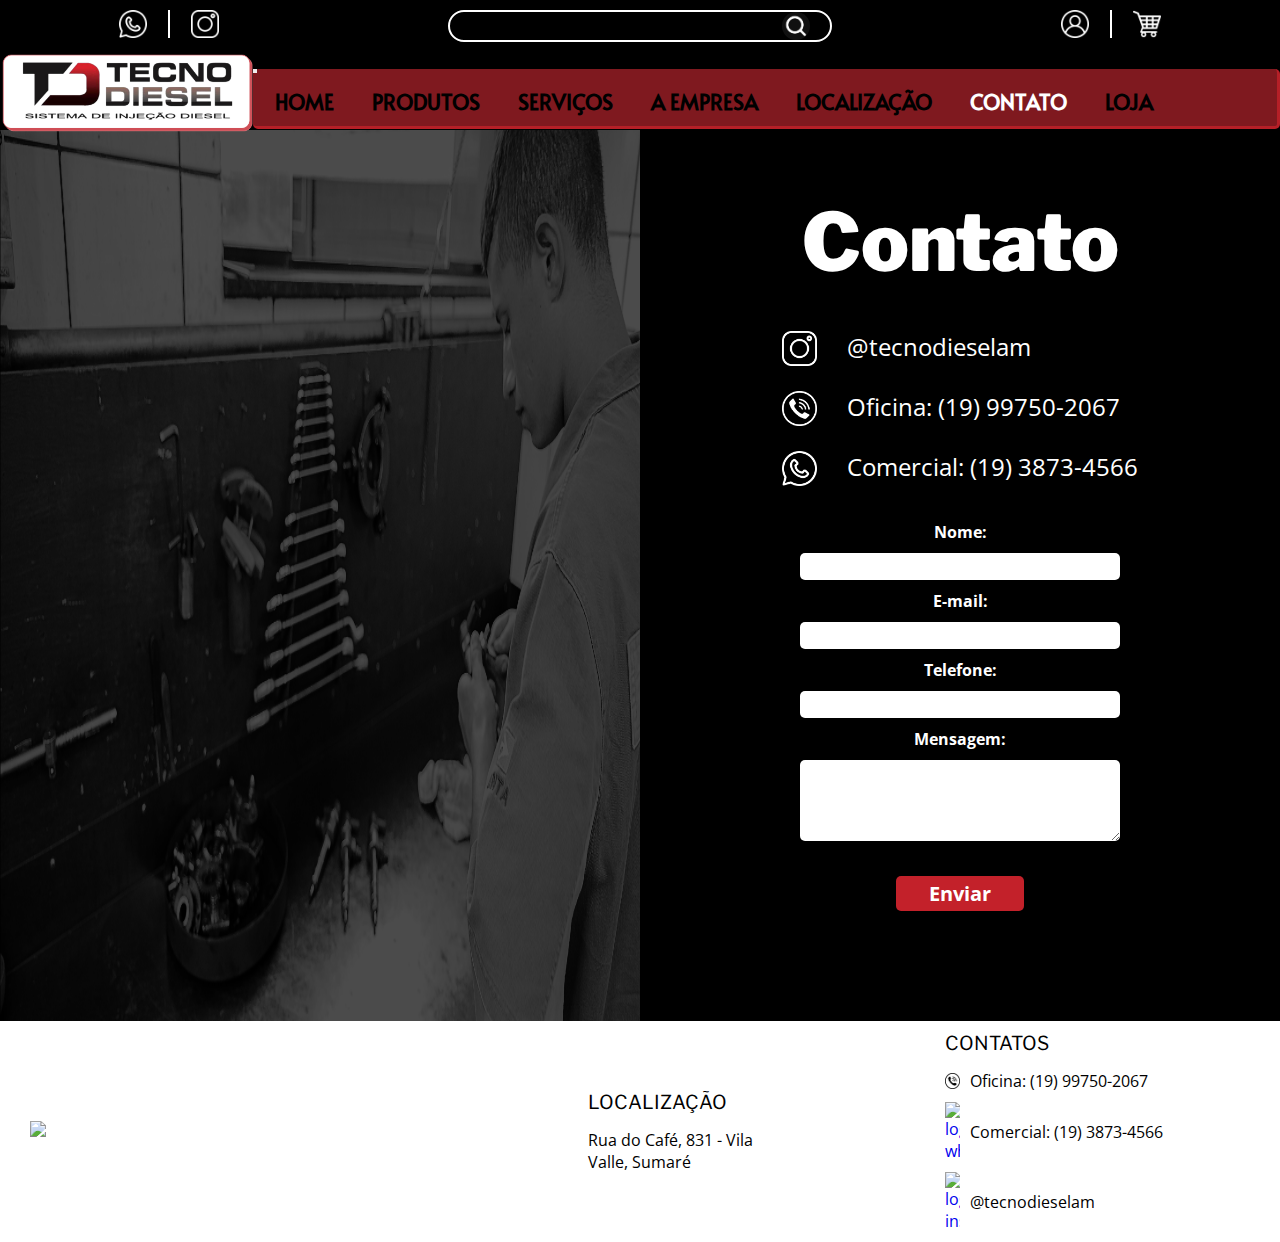
==== commit 06951226: "Ready" ====
--- a/contato.html
+++ b/contato.html
@@ -6,9 +6,9 @@
     <meta http-equiv="X-UA-Compatible" content="IE=edge">
     <meta name="viewport" content="width=device-width, initial-scale=1.0">
     <title>Tecno Diesel: Sistema de Injeção Diesel - Página de Contato</title>
-    <link rel="stylesheet" href="style/header.css">
-    <link rel="stylesheet" href="style/contato.css">
     <link rel="stylesheet" href="style/style.css">
+    <link rel="stylesheet" href="style/body.css">
+    
     <style>
         @import url('https://fonts.googleapis.com/css2?family=Libre+Franklin:wght@900&display=swap');
         @import url('https://fonts.googleapis.com/css2?family=Open+Sans:wght@400;700&display=swap');
@@ -37,8 +37,6 @@
             </div>
         </div>
         <!--Fim HOME1: Infos-->
-    
-    
         <!--Início HOME2: Nav bar-->
         <div class="navBar">
             <div class="navBarLogo">
@@ -85,16 +83,17 @@
                     </div>
                 </div>
 
-                <form class="formulario">
-                    <label for="nome">Nome:</label>
+                <form class="formulario" action="https://formspree.io/f/xgegnwwa"
+                method="POST">
+                    <label class="forms" for="nome">Nome:</label>
                     <input type="text" name="nome" required>
-                    <label for="">E-mail:</label>
+                    <label class="forms" for="email">E-mail:</label>
                     <input type="email" name="email" required>
-                    <label for="">Telefone:</label>
+                    <label class="forms" for="number">Telefone:</label>
                     <input type="tel" name="telefone" required>
-                    <label for="nome">Mensagem:</label>
+                    <label class="forms" for="message">Mensagem:</label>
                     <textarea class="contato-message" name="mensagem" required></textarea>
-                    <button type="submit" class="button-enviar">Enviar</button>
+                    <button type="submit" value="submit" class="button-enviar">Enviar</button>
                 </form>
             </div>
         </div>
@@ -112,10 +111,10 @@
             </div>
             <div class="footer-contatos">
                 <p class="footer-titulo">CONTATOS</p>
-                <a href="tel:+5519997502067" target="_blank" class="footer-whatsapp">
+                <div class="footer-whatsapp">
                     <img src="img/home/Icones/telefone.png" alt="logo whatsapp" class="footer-icons">
                     <p class="footer-paragrafo">Oficina: (19) 99750-2067</p>
-                </a>
+                </div>
                 <a href="https://wa.me/551938734566" target="_blank" class="footer-whatsapp">
                     <img src="img/home/icones/whatsapp.png" alt="logo whatsapp" class="footer-icons">
                     <p class="footer-paragrafo">Comercial: (19) 3873-4566</p>
--- a/style/body.css
+++ b/style/body.css
@@ -0,0 +1,2223 @@
+/*   HEADER   */
+header {
+  width: 100%;
+  background-color: black;
+  z-index: 999;
+}
+
+.infos-superiores {
+  width: 100%;
+  display: flex;
+  justify-content: space-around;
+  padding: 10px 0 18px;
+  position: relative;
+}
+
+.infos-esq, .infos-dir {
+  display: flex;
+  width: 120px;
+  justify-content: space-around;
+}
+
+.infos-centro {
+  display: flex;
+  width: 30%;
+  border-radius: 50px;
+  border: 2px solid var(--cor-branca);
+}
+
+.instagram-btn, .whatsapp-btn, .profile-btn, .carrinho-btn, .pesquisa-btn {
+  display: inline-block;
+  width: 28px;
+  height: 28px;
+  background-size: cover;
+}
+
+.whatsapp-btn {
+  background-image: url('../img/home/Icones/whatsapp_white.png');
+}
+
+.instagram-btn {
+  background-image: url('../img/home/Icones/instagram_white.png');
+}
+
+.pesquisa {
+  background: none;
+  width: 84%;
+  margin-left: 2.5%;
+  border: none;
+  border-radius: 50px;
+  color: var(--cor-branca);
+  outline: none;
+}
+
+.pesquisa-btn {
+  background-image: url('../img/home/Icones/pesquisa.png');
+  filter: invert(100%);
+  border: none;
+  margin-left: 1%;
+  border-radius: 50px;
+  outline: none;
+}
+
+.profile-btn {
+  background-image: url('../img/home/Icones/user.png');
+}
+
+.carrinho-btn {
+  background-image: url('../img/home/Icones/carrinho.png');
+}
+
+.barra {
+  width: 2px;
+  height: 28px;
+  background-color: var(--cor-branca);
+  margin: 0 1%;
+}
+
+.navBar{
+  position: relative;
+  width: 100%;
+  box-sizing: border-box;
+  height: 70px;
+  padding: 1rem 0;
+  display: flex;
+  align-items: center;
+  justify-content: space-between;
+  z-index: 3;
+}
+
+.navBarLogo img {
+  display: block;
+  width: auto;
+  height: 80px;
+  margin-bottom: 5px;
+  margin-left: 1px;
+}
+
+#navBarOp {
+  margin-top: 8px;
+  height: 60px;
+  --cor-vermelha: 195,33, 42;
+  background-color: var(--cor-vermelha-escura);
+  border-radius: 5px;
+  border-bottom: 3px inset rgba(var(--cor-vermelha), 0.8);
+  border-right: 3px inset rgba(var(--cor-vermelha), 0.8);
+  flex-grow: 1;
+}
+
+.navBarMenu li a.ativo {
+  color: white !important;
+}
+
+.navBarMenu{
+  height: 100%;
+  align-items: center;
+  display: flex;
+  position: relative;
+  width: 90%;
+  gap: 0.5rem;
+  justify-content: space-evenly;
+}
+
+.navBarMenu a:hover, .ativo{
+  color: var(--cor-branca) !important;
+}
+
+.navBarMenu a{
+  display: block;
+  padding: 0.5rem;
+  font-family: var(--font-family-menu);
+  font-weight: var(--font-weight-titulo-secao);
+  font-size: 1.3em;
+  color: var(--cor-preta);
+}
+
+#navBtnMob {
+  display: block;
+}
+
+/*   HOME   */
+#home-page {
+  background: url(../img/home/home_banner.png);
+  background-size: cover;
+  background-position: center;
+  height: 100vh;
+  display: flex;
+  flex-direction: column;
+  align-items: center;
+  justify-content: center;
+}
+
+#home-page .home-title {
+  margin-top: 0;
+}
+
+.home-title {
+  padding-top: 5vh;
+  font-weight: var(--font-weight-titulo-secao);
+  font-size: 5.2rem;
+  text-align: center;
+  text-transform: uppercase;
+  width: 60%;
+}
+
+#home-page button {
+  background-color: var(--cor-vermelha);
+  color: var(--cor-branca);
+  font-family: var(--font-family-paragrafo);
+  font-size: 2rem;
+  border: none;
+  height: 8vh;
+  width: 300px;
+  user-select: none;
+  margin: 10vh 0;
+  border-radius: 50px;
+}
+
+.itabilContainer {
+  height: 100vh;
+  display: flex;
+  flex-direction: row;
+}
+
+.itabilContainer img {
+  -webkit-filter: grayscale(100%);
+  filter: grayscale(100%);
+  filter: gray;
+  width: 100vh;
+  max-height: 100%;
+}
+
+
+.itabil-conteudo {
+  display: flex;
+  flex-direction: column;
+  justify-content: center;
+  gap: 5vh;
+  margin: 7vh 3vw 5vh 0vw;
+  color: var(--cor-preta);
+}
+
+.itabil-txt {
+  font-family: var(--font-family-paragrafo);
+  font-size: 1.8rem;
+  text-align: end;
+}
+
+.itabil-conteudo h1 {
+  font-family: var(--font-family-titulo-secao);
+  font-size: 5rem;
+  font-weight: var(--font-weight-titulo-secao);
+  color: var(--cor-preta);
+  margin-left: 3vw;
+}
+
+.botao-itabil {
+  width: 55%;
+  margin-top: 4vh;
+  height: 80px;
+  font-size: 2rem;
+  color: var(--cor-branca);
+  background-color: var(--cor-vermelha);
+  border: 0;
+  cursor: pointer;
+}
+
+.itabilBackground .itabil-conteudo{
+  width: 50%;
+  height: 100%;
+  z-index: -1;
+}
+
+.container-qualidades {
+  background-color: var(--cor-vermelha);
+  height: 100vh;
+}
+
+.qualidades-titulo {
+  width: 60%;
+  margin: 0 auto;
+  font-family: var(--font-family-titulo-secao);
+  font-weight: var(--font-weight-titulo-secao);
+  padding-top: 8vh;
+  font-size: 5.7rem;
+  text-align: center;
+}
+
+.qualidades-itens {
+  display: flex;
+  justify-content: space-between;
+  margin: 15vh 4vw 2vh 4vw;
+}
+
+.qualidades-item {
+  display: flex;
+  flex-direction: column;
+  align-items: center;
+}
+
+.qualidades-check {
+  width: 12vh;
+  height: 12vh;
+}
+
+.qualidades-txt {
+  text-transform: uppercase;
+  font-family: var(--font-family-titulo-secao);
+  font-size: 2.5rem;
+  width: 24vw;
+  text-align: center;
+  margin-top: 4vh;
+}
+
+.container {
+  height: 110vh;
+  display: flex;
+  align-items: center;
+  background-color: var(--cor-preta);
+}
+
+.container-img {
+  display: flex;
+  flex-direction: column;
+  margin-left: 4vw;
+}
+
+.container-img img {
+  width: 700px;
+  margin: 3px;
+  height: 50vh;
+}
+
+.container-textos {
+  display: flex;
+  flex-direction: column;
+  margin-left: 5vw;
+  width: 55vw;
+}
+
+.titulo {
+  color: var(--cor-branca);
+  font-weight: var(--font-weight-titulo-secao);
+  font-size: 5.4em;
+  text-transform: uppercase;
+}
+
+.historia-infos {
+  color: var(--cor-branca);
+  font-size: 2.5rem;
+}
+
+.botao-historia {
+  background-color: var(--cor-vermelha);
+  color: var(--cor-branca);
+  font-family: var(--font-family-paragrafo);
+  font-size: 2.5rem;
+  border: none;
+  width: 50%;
+  height: 80px;
+  margin-top: 40px;
+}
+
+.background-servicos-1 {
+  background-color: var(--cor-preta);
+  display: flex;
+  flex-direction: column;
+}
+
+.s-itens {
+  display: flex;
+  flex-wrap: wrap;
+  justify-content: center;
+  margin: 0 100px 150px 100px;
+}
+
+.card-servicos {
+  background-color: var(--cor-vermelha);
+  width: 26vw;
+  height: 45vh;
+  display: flex;
+  flex-direction: column;
+  margin: 3vh;
+  align-items: center;
+  justify-content: center;
+  text-align: center;
+  position: relative;
+}
+
+.card-servicos .img {
+  height: 20vh;
+  display: flex;
+  justify-content: center;
+}
+
+.card-servicos img {
+  width: 10vw;
+  opacity: 80%;
+}
+
+.title-servicos {
+  color: var(--cor-branca);
+  font-family: var(--font-family-paragrafo);
+  font-weight: var(--font-weight-paragrafo-bold);
+  font-size: 5.5rem;
+  margin: 10vh 0 7vh 0;
+  text-align: center;
+}
+
+.card-title {
+  color: var(--cor-branca);
+  font-family: var(--font-family-titulo-secao);
+  font-size: 2rem;
+  padding-top: 2vh;
+  text-align: center;
+}
+
+.card-text {
+  color: var(--cor-branca);
+  font-family: var(--font-family-paragrafo);
+  font-weight: var(--font-weight-paragrafo-regular);
+  font-size: 1.5rem;
+  margin-top: 1vh;
+  padding-bottom: 1em;
+  width: 100%;
+  position: relative;
+}
+
+.mouse-hover-text {
+  color: var(--cor-branca);
+  font-family: var(--font-family-titulo-secao);
+  display: none; 
+  position: absolute; 
+  width: 100%;
+  top: calc(84%);
+  left: 50%; 
+  transform: translateX(-50%); 
+  background-color: var(--cor-vermelha-escura);
+  padding: 1.5vh 1.5vh 1.5vh 0;
+  z-index: 1;
+  text-align: left;
+}
+
+.ler-mais:hover + .mouse-hover-text,
+.card-text:hover .mouse-hover-text {
+  display: block;
+}
+
+.mouse-hover-text {
+  display: none;
+}
+
+.mouse-hover-text ul {
+  list-style-type: none;
+  padding-left: 1.7vh; 
+}
+
+.mouse-hover-text ul ul {
+  margin-top: 0.4vh; 
+}
+
+.mouse-hover-text ul li::before {
+  content: "-";
+  display: inline-block; 
+  width: 0.75em; 
+  text-align: center; 
+  margin-right: 0.3em; 
+}
+
+/*   PRODUTOS   */
+.PRODUTOS1 {
+  width: 100vw;
+  height: auto;
+  display: flex;
+  flex-direction: column;
+  align-items: center;
+  padding-top: 100px;
+  background: url(../img/home/servico_01.png);
+  background-size: cover;
+}
+
+.text-produtos {
+  display: flex;
+  width: 100vw;
+  flex-direction: column;
+  align-items: center;
+}
+
+.title-produtos {
+  color: var(--cor-branca);
+  font-family: var(--font-family-titulo-secao);
+  font-weight: var(--font-weight-titulo-secao);
+  font-size: 45px;
+  text-shadow: black 3px 3px 3px;
+}
+
+.prod-title-card {
+  background-color: var(--cor-vermelha-escura);
+  clip-path: polygon(10% 0%, 100% 0%, 90% 100%, 0% 100%);
+  margin-top: 2vh;
+  height: 15vh;
+  width: 35vw;
+  display: flex;
+  justify-content: center;
+  align-items: center;
+  transform: translate(0, 25px);
+  z-index: 1;
+}
+
+.prod-text-card {
+  background-color: var(--cor-preta);
+  clip-path: polygon(10% 0%, 100% 0%, 90% 100%, 0% 100%);
+  height: 30vh;
+  width: 80vw;
+  display: flex;
+  justify-content: center;
+  align-items: center;
+}
+
+.logo-produtos1-grupo1 {
+  display: flex;
+  flex-direction: row;
+  justify-content: space-around;
+  align-items: center;
+  padding-top: 7px;
+  flex-wrap: wrap;
+}
+
+.PRODUTOS2 {
+  background: url(../img/home/servico_02.png);
+  background-size: cover;
+  width: 100vw;
+  height: auto;
+  display: flex;
+  flex-direction: column;
+  align-items: center;
+}
+
+.logo-produtos2 div{
+  display: flex;
+  flex-direction: row;
+  justify-content: space-around;
+  align-items: center;
+  flex-wrap: wrap;
+  margin-top: 3vh;
+  gap: 1vh;
+}
+
+.logo-produtos1-grupo1 img, .logo-produtos2 img {
+  width: 17vw;
+  height: 17vh;
+  margin: 10px;
+  object-fit: contain;
+}
+
+.logo-tecno {
+  background-color: var(--cor-branca);
+  clip-path: polygon(10% 0%, 100% 0%, 90% 100%, 0% 100%);
+  height: auto;
+  width: 35vw;
+  display: flex;
+  justify-content: center;
+  align-items: center;
+}
+
+.text-produtos {
+  color: var(--cor-branca);
+  font-family: var(--font-family-paragrafo);
+  font-weight: var(--font-weight-paragrafo-bold);
+  text-align: center;
+  font-size: 20px;
+  width: 80%;
+}
+
+/*   A EMPRESA   */
+.itabilPrincipal {
+  width: 100vw;
+  height: 100vh;
+  display: block;
+  text-transform: uppercase;
+  background-image: url(../img/home/itabil01.png);
+  background-size: cover;
+}
+
+.itabilContainerTxt , .TDAContainerTxt{
+  display: flex;
+  flex-direction: column;
+  margin-left: auto;
+  margin-right: auto;
+  text-align: center;
+  justify-content: center;
+  height: 70vh;
+  width: 50vw;
+  background-color: var(--cor-preta);
+  gap: 5vh;
+  padding: 3%;
+}
+
+.TDAContainerTxt{
+  height: 80vh;
+  width: 70vw;
+}
+
+.itabilTitulo, .TDATitulo {
+  transform: translate(0, 50%);
+  background-color: var(--cor-vermelha-escura);
+  clip-path: polygon(10% 0%, 100% 0%, 90% 100%, 0% 100%);
+  margin-left: auto;
+  margin-right: auto;
+  height: 15vh;
+  width: 35vw;
+  display: flex;
+  justify-content: center;
+  align-items: center;
+}
+
+.TDATitulo{
+  width: 40vw;
+}
+
+.itabilTitulo p , .TDATitulo p{
+  color: var(--cor-branca);
+  font-family: var(--font-family-titulo-secao);
+  font-weight: var(--font-weight-titulo-secao);
+  font-size: 50px;
+  text-shadow: black 3px 3px 3px;
+}
+
+.TDATitulo p{
+  font-size: 30px;
+  text-align: center;
+}
+
+.itabilContainerTxt p , .TDAContainerTxt p{
+  color: var(--cor-branca);
+  font-family: var(--font-family-paragrafo);
+  font-weight: var(--font-weight-paragrafo-regular);
+  font-size: 20px;
+  max-width: 60vw;
+}
+
+.TDAContainerTxt p{
+  font-size: 18px;
+  max-width: 80vw;
+}
+
+/*quadro de ferramentas - visite a loja e conheça os produtos*/
+.quadroFerramentas {
+  width: 100vw;
+  height: 160vh;
+  display: block;
+  text-transform: uppercase;
+  background-image: url(../img/home/itabil02.png);
+  background-size: cover;
+}
+
+.tituloContainer {
+  transform: translate(0, 50%);
+  background-color: var(--cor-preta);
+  clip-path: polygon(10% 0%, 100% 0%, 90% 100%, 0% 100%);
+  margin-left: auto;
+  margin-right: auto;
+  height: 13vh;
+  width: 35vw;
+  display: flex;
+  justify-content: center;
+  align-items: center;
+}
+
+.tituloContainer p {
+  color: var(--cor-branca);
+  font-family: var(--font-family-titulo-secao);
+  font-weight: var(--font-weight-titulo-secao);
+  font-size: 18px;
+  text-shadow: black 3px 3px 3px;
+  text-align: center;
+}
+
+.ferramentasContainerTxt {
+  display: flex;
+  flex-direction: row;
+  flex-wrap: wrap;
+  margin-left: auto;
+  margin-right: auto;
+  height: 140vh;
+  width: 65vw;
+  background-color: var(--cor-vermelha-escura);
+  gap: 5vh;
+  padding-top: 5%;
+  padding-inline: 2%;
+}
+
+.coluna1 {
+  display: flex;
+  flex-direction: column;
+  max-width: 45%;
+  margin-top: 10px;
+}
+
+.coluna2 {
+  display: flex;
+  flex-direction: column;
+  max-width: 45%;
+  margin-left: 50%;
+  margin-top: -75%;
+}
+
+.ferramenta p {
+  text-align: center;
+  justify-content: center;
+  margin-bottom: 45%;
+  position: static;
+}
+
+.ferramentasContainerTxt p {
+  font-size: 16px;
+  margin-left: 0px;
+}
+
+#img1 {
+  float: left;
+  margin-top: -30px;
+  margin-right: 10px;
+  max-width: 30%;
+}
+#img2 {
+  float: left;
+  margin-top: -40px;
+  margin-right: 10px;
+  max-width: 40%;
+}
+#img3 {
+  float: left;
+  margin-right: 10px;
+  margin-top: -20px;
+  max-width: 40%;
+}
+#img4 {
+  float: left;
+  margin-right: 10px;
+  margin-top: -40px;
+  max-width: 40%;
+}
+#img5 {
+  float: left;
+  margin-right: 10px;
+  margin-top: -30px;
+  max-width: 40%;
+}
+#img6 {
+  float: left;
+  margin-right: 10px;
+  margin-top: -30px;
+  max-width: 40%;
+}
+
+/*   LOCALIZACAO   */
+.LocContainer {
+  display: flex;
+  flex-direction: row;
+  justify-content: center;
+  align-items: center;
+  width: 100vw;
+  height: 100vh;
+  background-color: var(--cor-preta);
+  margin-bottom: 20px;
+}
+
+.LocImg {
+  width: 50%;
+  height: 100%;
+}
+
+.LocImg img {
+  width: 100%;
+  height: 100%;
+}
+
+.LocText {
+  color: var(--cor-branca);
+  font-family: var(--font-family-paragrafo);
+  padding: 5%;
+  width: 50%;
+  height: 100%;
+}
+
+.LocText p {
+  font-size: 2rem;
+  font-weight: var(--font-weight-paragrafo-regular);
+}
+
+.LocText h1 {
+  font-family: var(--font-family-titulo-secao);
+  font-size: 5rem;
+  font-weight: var(--font-weight-titulo-secao);
+  text-align: center;
+  margin-bottom: 30px;
+}
+
+.mapLoc {
+  width: 100%;
+  height: 40vh;
+  margin-top: 30px;
+}
+
+/*   CONTATO   */
+.ContatoContainer {
+  display: flex;
+  flex-direction: row;
+  justify-content: center;
+  align-items: center;
+  width: 100vw;
+  height: 99vh;
+  background-color: var(--cor-preta);
+}
+
+.ContatoImg {
+  width: 50%;
+  height: 100%;
+}
+
+.ContatoImg img {
+  width: 100%;
+  height: 100%;
+}
+
+.ContatoText {
+  color: var(--cor-branca);
+  font-family: var(--font-family-paragrafo);
+  padding: 5%;
+  width: 50%;
+  height: 100%;
+}
+
+.forms{
+  font-family: var(--font-family-paragrafo);
+}
+
+.ContatoText p {
+  font-size: 1.5rem;
+  font-weight: var(--font-weight-paragrafo-regular);
+}
+
+.ContatoText h1 {
+  font-family: var(--font-family-titulo-secao);
+  font-size: 5rem;
+  font-weight: var(--font-weight-titulo-secao);
+  text-align: center;
+  margin-bottom: 30px;
+}
+
+.icons a{
+  text-decoration: none;
+  color: var(--cor-branca);
+}
+
+#telefone {
+  filter: invert(100%);
+}
+
+/*   LOJA   */
+.LojaContainer{
+  width: 100vw;
+  height: 100vh;
+  background-color: var(--cor-branca);
+}
+
+.LojaText h1 {
+  font-family: var(--font-family-titulo-secao);
+  font-size: 5rem;
+  font-weight: var(--font-weight-titulo-secao);
+  text-align: center;
+  margin-bottom: 30px;
+  color: var(--cor-preta);
+}
+
+.LojaText{
+  padding-top: 150px;
+}
+
+/*   FOOTER   */
+.container-footer {
+  width: 100%;
+  padding: 10px 30px;
+  display: flex;
+  align-items: flex-start;
+  flex-direction: row;
+}
+
+.footer-logo {
+  width: 20%;
+  height: 15%;
+  margin-left: 20px;
+}
+
+.popup-loc {
+  width: 33%;
+  padding-left: 30px;
+}
+
+.map {
+  width: 500px;
+  height: 200px;
+}
+
+.footer-titulo {
+  color: var(--cor-preta);
+  font-family: var(--font-family-titulo-secao);
+  font-size: 1.5rem;
+}
+
+.footer-paragrafo {
+  color: var(--cor-preta);
+  font-family: var(--font-family-paragrafo);
+  font-size: 1.2rem;
+}
+
+.footer-localizacao {
+  width: 30%;
+  padding-left: 100px;
+  display: flex;
+  flex-direction: column;
+  justify-content: center;
+}
+
+.footer-contatos {
+  width: 25%;
+  display: flex;
+  flex-direction: column;
+  justify-content: flex-start;
+}
+
+.footer-whatsapp,
+.footer-instagram {
+  display: flex;
+  flex-direction: row;
+  align-items: center;
+  justify-content: flex-start;
+}
+
+.footer-whatsapp {
+  margin-bottom: 20px;
+}
+
+.footer-icons {
+  width: 10%;
+  height: 10%;
+  margin-right: 20px;
+}
+
+@media (max-width: 1400px) and (min-width: 1000px) {
+  /*   HOME   */
+  .container {
+    height: 100vh;
+  }
+
+  .container-img img {
+    width: 500px;
+    height: 300px;
+  }
+
+  .container-textos {
+    width: 50vw;
+  }
+
+  .titulo {
+    font-size: 4rem;
+  }
+
+  .historia-infos {
+    font-size: 1.8rem;
+  }
+
+  .botao-historia {
+    font-size: 1.6rem;
+    height: 50px;
+  }
+}
+
+@media (max-width: 1400px) and (min-width: 800px) {
+  /*   HOME   */
+  #home-page .home-title {
+    font-size: 4.2rem;
+  }
+
+  #home-page button {
+    font-size: 1.8rem;
+    height: 7vh;
+  }
+
+  .itabilContainer {
+    height: 100vh;
+    flex-direction: column;
+    align-items: center;
+    justify-content: center;
+  }
+
+  .itabilContainer img {
+    display: none;
+  }
+
+  .itabil-conteudo {
+    margin: 0;
+    text-align: center;
+  }
+
+  .itabil-conteudo h1 {
+    margin: 0;
+  }
+
+  .itabil-txt {
+    text-align: center;
+  }
+
+  .botao-itabil {
+    width: 60%;
+    height: 60px;
+    font-size: 1.5rem;
+  }
+
+  .container-qualidades {
+    height: 150vh;
+  }
+
+  .qualidades-titulo {
+    font-size: 3.5rem;
+    width: 75vw;
+  }
+
+  .qualidades-itens {
+    flex-direction: column;
+    align-items: center;
+  }
+
+  .qualidades-item {
+    margin-bottom: 10vh;
+  }
+
+  .qualidades-txt {
+    width: 60vw;
+    font-size: 2rem;
+  }
+
+  .card-servicos {
+    width: 40vw;
+    height: 45vh;
+  }
+
+  .card-servicos .img {
+    height: 20vh;
+    min-height: 150px;
+  }
+
+  .card-servicos img {
+    width: 15vw;
+    min-width: 150px;
+  }
+
+  .title-servicos {
+    font-size: 4rem;
+    width: 80%;
+    margin: 10vh auto;
+  }
+
+  .card-title {
+    font-size: 1.5rem;
+  }
+
+  .card-text {
+    font-size: 1.2rem;
+  }
+
+  /*   FOOTER   */
+  .container-footer {
+    align-items: center;
+    justify-content: space-between;
+  }
+
+  .popup-loc {
+    display: none;
+  }
+
+  .footer-logo {
+    width: 30%;
+    margin-left: 0;
+  }
+
+  .footer-localizacao {
+    width: 30%;
+    padding-left: auto;
+    min-width: 300px;
+  }
+
+  .footer-paragrafo {
+    font-size: 1rem;
+  }
+
+  .footer-titulo {
+    font-size: 1.2rem;
+    padding-bottom: 15px;
+    text-align: start;
+  }
+
+  .footer-whatsapp {
+    margin-bottom: 10px;
+    text-align: center;
+  }
+
+  .footer-icons {
+    width: 5%;
+    height: 5%;
+    margin-right: 10px;
+  }
+}
+
+@media only screen and (min-width: 701px) and (max-width: 1300px) {
+  /*   A EMPRESA   */
+  .itabilContainerTxt {
+    width: 65vw;
+  }
+  .itabilTitulo p {
+    font-size: 40px;
+  }
+
+  .TDATitulo p {
+    font-size: 20px;
+  }
+
+  .itabilContainerTxt p {
+    font-size: 14px;
+    max-width: 65vw;
+  }
+
+  .TDAContainerTxt p{
+    font-size: 12px;
+    max-width: 80vw;
+  }
+
+  .quadroFerramentas {
+    height: 160vh;
+    background-image: none;
+    background-color: var(--cor-vermelha-escura);
+  }
+
+  .tituloContainer {
+    width: 50vw;
+  }
+
+  .tituloContainer p {
+    font-size: 15px;
+  }
+
+  .ferramentasContainerTxt {
+    height: 100vh;
+    width: 100vw;
+  }
+
+  .coluna1 {
+    display: inline-block;
+    width: 100vw;
+  }
+  .coluna2 {
+    display: inline-block;
+    width: 100vw;
+    margin-top: -70%;
+  }
+
+  .ferramenta p {
+    margin-bottom: 40%;
+    font-size: 14px;
+    margin-top: 40px;
+  }
+
+  .ferramenta img {
+    width: 100px;
+  }
+}
+
+@media (max-width: 1230px) and (min-width: 800px) {
+  /*   PRODUTOS   */
+  .title-produtos {
+    font-size: 40px;
+  }
+
+  .text-produtos {
+    font-size: 18px;
+  }
+
+  .prod-title-card {
+    transform: translate(0, 10px);
+  }
+  .logo-produtos1-grupo1 img, .logo-produtos2 img {
+    width: auto;
+    height: 15vh;
+    margin: 10px;
+  }
+}
+
+@media (max-width: 1200px) {
+  /*   HEADER   */
+  .infos-superiores {
+    padding: 5px 0 5px;
+  }
+
+  .infos-esq, .infos-dir, .infos-centro {
+    width: 60px;
+  }
+
+  .infos-centro {
+    width: 30%;
+    border: 1.5px solid var(--cor-branca);
+    height: 17px;
+  }
+
+  .instagram-btn, .whatsapp-btn, .profile-btn, .carrinho-btn, .pesquisa-btn {
+    width: 15px;
+    height: 15px;
+  }
+
+  .pesquisa {
+    width: 80%;
+    margin-left: 2%;
+  }
+
+  .barra {
+    width: 1.5px;
+    height: 15px;
+    background-color: var(--cor-branca);
+    margin: 0 1%;
+  }
+}
+
+@media (min-width: 1101px) {
+  /*   CONTATO   */
+  .ContatoText {
+    display: flex;
+    flex-direction: column;
+    align-items: center;
+  }
+
+  .social-media {
+    display: flex;
+    flex-direction: column;
+    justify-content: center;
+    gap: 10px;
+  }
+
+  .icons {
+    display: flex;
+    align-items: center;
+    gap: 30px;
+  }
+
+  .icons img {
+    width: 35px;
+    height: 35px;
+    margin-top: 10px;
+  }
+
+  .formulario {
+    margin-top: 30px;
+    display: flex;
+    flex-direction: column;
+    align-items: center;
+    gap: 10px;
+    font-family: var(--font-family-paragrafo);
+    font-weight: var(--font-weight-paragrafo-bold);
+    color: var(--cor-branca);
+  }
+
+  .formulario input {
+    height: 3vh;
+    width: 25vw;
+    background-color: var(--cor-branca);
+    border: 0;
+    border-radius: 5px;
+    padding: 6px;
+  }
+
+  .formulario textarea {
+    height: 9vh;
+    width: 25vw;
+    background-color: var(--cor-branca);
+    border: 0;
+    border-radius: 5px;
+    padding: 6px;
+  }
+
+  .button-enviar {
+    margin-top: 25px;
+    width: 10vw;
+    height: 35px;
+    background-color: var(--cor-vermelha);
+    font-size: 20px;
+    font-family: var(--font-family-paragrafo);
+    font-weight: var(--font-weight-paragrafo-bold);
+    color: var(--cor-branca);
+    border: 0;
+    border-radius: 5px;
+  }
+
+  .button-enviar:hover {
+    cursor: pointer;
+  }
+}
+
+@media (max-width: 1100px) and (min-width: 801px) {
+  /*   LOCALIZACAO   */
+  .LocImg {
+    width: 100%;
+    height: 100%;
+  }
+  .LocText {
+    width: 100%;
+    height: 100%;
+  }
+  .LocText h1 {
+    font-size: 3rem;
+  }
+
+  .LocText p {
+    font-size: 1.5rem;
+  }
+
+  .mapLoc {
+    height: 30vh;
+  }
+
+  /*   CONTATO   */
+  .ContatoImg .ContatoText{
+    width: 100%;
+    height: 100%;
+  }
+
+  .ContatoText h1 {
+    font-size: 3rem;
+  }
+
+  .ContatoText p {
+    font-size: 1.5rem;
+  }
+
+  .ContatoText {
+    display: flex;
+    flex-direction: column;
+    align-items: center;
+  }
+
+  .social-media {
+    display: flex;
+    flex-direction: column;
+    justify-content: center;
+    gap: 20px;
+  }
+
+  .icons {
+    display: flex;
+    gap: 20px;
+  }
+
+  .icons img {
+    width: 35px;
+    height: 35px;
+  }
+
+  .formulario {
+    margin-top: 30px;
+    display: flex;
+    flex-direction: column;
+    align-items: center;
+    gap: 10px;
+    font-family: var(--font-family-paragrafo);
+    font-weight: var(--font-weight-paragrafo-bold);
+    color: var(--cor-branca);
+  }
+
+  .formulario input {
+    height: 3vh;
+    width: 27vw;
+    background-color: var(--cor-branca);
+    border: 0;
+    border-radius: 5px;
+    padding: 6px;
+  }
+
+  .formulario textarea {
+    height: 9vh;
+    width: 27vw;
+    background-color: var(--cor-branca);
+    border: 0;
+    border-radius: 5px;
+    padding: 6px;
+  }
+
+  .button-enviar {
+    margin-top: 25px;
+    width: 10vw;
+    height: 35px;
+    background-color: var(--cor-vermelha);
+    font-size: 20px;
+    font-family: var(--font-family-paragrafo);
+    font-weight: var(--font-weight-paragrafo-bold);
+    color: var(--cor-branca);
+    border: 0;
+    border-radius: 5px;
+  }
+
+  .button-enviar:hover {
+    cursor: pointer;
+  }
+
+}
+
+@media (max-width: 1030px) {
+  /*   HEADER   */
+  .navBarLogo img{
+    height: 60px;
+  }
+
+  .navBarMenu {
+    display: block;
+    position: absolute;
+    width: 100%;
+    top: 70px;
+    right: 0px;
+    background: rgba(var(--cor-vermelha), 0.8);
+    transition: 0.6s;
+    z-index: 1000;
+    height: 0px;
+    visibility: hidden;
+    overflow-y: hidden;
+  }
+
+  #navBarOp{
+    flex-grow: 0;
+  }
+
+  #navBarOp.active .navBarMenu{
+    height: calc(100vh - 70px);
+    visibility: visible;
+    overflow-y: auto;
+  }
+
+  .navBarMenu a{
+    padding: 1rem 0;
+    margin: 0 1rem;
+    border-bottom: 2px solid rgba(var(--cor-vermelha), 0.8);
+  }
+
+  #navBtnMob {
+    display: flex;
+    padding: 0.5rem 1rem;
+    font-size: 1rem;
+    border: none;
+    background: none;
+    cursor: pointer;
+    gap: 0.5rem;
+  }
+
+  #navBarHamburger {
+    width: 20px;
+    border-top: 2px solid;
+    color: var(--cor-branca);
+  }
+
+  #navBarHamburger::after, #navBarHamburger::before{
+    content: '';
+    display: block;
+    width: 20px;
+    height: 2px;
+    background: currentColor;
+    margin-top: 5px;
+    transition: 0.3s;
+    position: relative;
+  }
+
+  #navBarOp.active #navBarHamburger {
+    border-top-color: transparent;
+  }
+
+  #navBarOp.active #navBarHamburger::before{
+    transform: rotate(135deg);
+  }
+
+  #navBarOp.active #navBarHamburger::after{
+    transform: rotate(-135deg);
+    top:-7px;
+  }
+}
+
+@media (max-width: 1000px) {
+  /*   HOME   */
+  .container {
+    height: 100vh;
+    flex-direction: column;
+    justify-content: center;
+    background-size: cover;
+    background-position: center;
+
+  }
+
+  .container-img {
+    display: none;
+  }
+
+  .container-textos {
+    margin-left: 0;
+    width: 80vw;
+    display: flex;
+    flex-direction: column;
+    align-items: center;
+  }
+
+  .titulo {
+    font-size: 3rem;
+    text-align: center;
+    margin: 20px;
+  }
+
+  .historia-infos {
+    font-size: 1.8rem;
+    text-align: center;
+  }
+
+  .botao-historia {
+    font-size: 1.6rem;
+    height: 50px;
+    width: 200px;
+    margin: 20px auto;
+    text-align: center;
+  }
+}
+
+@media (min-width: 950px) {
+  /*   SERVICOS   */
+  .SERVICOS1 {
+    height: 100vh;
+    width: 100vw;
+    padding-top: 10vh;
+    padding-bottom: 10vh;
+    background-image: url(../img/home/itabil01.png);
+    background-size: cover;
+    display: flex;
+    flex-direction: column;
+    align-items: center;
+  }
+
+  .SERVICOS2 {
+    height: 100vh;
+    width: 100vw;
+    padding-bottom: 10vh;
+    background-image: url(../img/home/itabil02.png);
+    background-size: cover;
+    display: flex;
+    flex-direction: column;
+    justify-content: space-between;
+  }
+
+  .SERVICOS3 {
+    height: 100vh;
+    width: 100vw;
+    padding-bottom: 10vh;
+    background-image: url(../img/home/servico_03.png);
+    background-size: cover;
+    display: flex;
+    flex-direction: column;
+    justify-content: space-between;
+  }
+
+  .title-servicos {
+    color: var(--cor-branca);
+    font-family: var(--font-family-titulo-secao);
+    font-weight: var(--font-weight-titulo-secao);
+    font-size: 50px;
+    text-shadow: black 3px 3px 3px;
+  }
+
+  .left-card, .right-card {
+    background-color: var(--cor-vermelha);
+    height: 25vh;
+    width: 45vw;
+    display: flex;
+    align-items: center;
+    justify-content: center;
+  }
+
+  .left-card-image, .right-card-image {
+    background-color: var(--cor-vermelha);
+    height: 25vh;
+    width: 45vw;
+    display: flex;
+    align-items: center;
+    justify-content: center;
+    gap: 10vw;
+  }
+
+  .right-card, .right-card-image {
+    margin-left: 55vw;
+  }
+
+  .left-card, .left-card-image {
+    margin-right: 55vw;
+  }
+
+  .title-card {
+    background-color: var(--cor-vermelha-escura);
+    clip-path: polygon(10% 0%, 100% 0%, 90% 100%, 0% 100%);
+    margin-bottom: 15vh;
+    height: 15vh;
+    width: 35vw;
+    display: flex;
+    justify-content: center;
+    align-items: center;
+  }
+
+  .card-text {
+    color: var(--cor-branca);
+    font-family: var(--font-family-paragrafo);
+    font-weight: var(--font-weight-paragrafo-bold);
+    text-align: center;
+    text-shadow: black 3px 3px 3px;
+    font-size: 35px;
+    width: 45%;
+  }
+
+  .SERVICOS3 img {
+    height: 125px;
+    width: 125px;
+  }
+}
+
+@media (min-width: 768px) and (max-width: 950px){
+  /*   SERVICOS   */
+  .SERVICOS1 {
+    height: 100vh;
+    width: 100vw;
+    padding-top: 10vh;
+    padding-bottom: 10vh;
+    background-image: url(img/home/01.png);
+    background-size: cover;
+    display: flex;
+    flex-direction: column;
+    align-items: center;
+  }
+
+  .SERVICOS2 {
+    height: 100vh;
+    width: 100vw;
+    padding-bottom: 10vh;
+    background-image: url(img/home/05.png);
+    background-size: cover;
+    display: flex;
+    flex-direction: column;
+    justify-content: space-between;
+  }
+
+  .SERVICOS3 {
+    height: 100vh;
+    width: 100vw;
+    padding-bottom: 10vh;
+    background-image: url(img/home/04.png);
+    background-size: cover;
+    display: flex;
+    flex-direction: column;
+    justify-content: space-between;
+  }
+
+  .title-servicos {
+    color: var(--cor-branca);
+    font-family: var(--font-family-titulo-secao);
+    font-weight: var(--font-weight-titulo-secao);
+    font-size: 40px;
+    text-shadow: black 3px 3px 3px;
+  }
+
+  .left-card, .right-card {
+    background-color: var(--cor-vermelha);
+    height: 25vh;
+    width: 45vw;
+    display: flex;
+    align-items: center;
+    justify-content: center;
+  }
+
+  .left-card-image, .right-card-image {
+    background-color: var(--cor-vermelha);
+    height: 25vh;
+    width: 45vw;
+    display: flex;
+    align-items: center;
+    justify-content: center;
+    gap: 7vw;
+  }
+
+  .right-card, .right-card-image {
+    margin-left: 55vw;
+  }
+
+  .left-card, .left-card-image {
+    margin-right: 55vw;
+  }
+
+  .title-card {
+    background-color: var(--cor-vermelha-escura);
+    clip-path: polygon(10% 0%, 100% 0%, 90% 100%, 0% 100%);
+    margin-bottom: 15vh;
+    height: 15vh;
+    width: 35vw;
+    display: flex;
+    justify-content: center;
+    align-items: center;
+  }
+
+  .card-text {
+    color: var(--cor-branca);
+    font-family: var(--font-family-paragrafo);
+    font-weight: var(--font-weight-paragrafo-bold);
+    text-align: center;
+    text-shadow: black 3px 3px 3px;
+    font-size: 25px;
+    width: 45%;
+  }
+
+  .SERVICOS3 img {
+    height: 100px;
+    width: 100px;
+  }
+}
+
+
+@media (max-width: 800px) {
+  /*   HOME   */
+  #home-page {
+    height: 90vh;
+  }
+
+  #home-page .home-title {
+    font-size: 2.5rem;
+    width: 80%;
+  }
+
+  #home-page button {
+    font-size: 1.4rem;
+    text-align: center;
+    height: 6vh;
+    width: 200px;
+  }
+
+  .itabilContainer {
+    height: 110vh;
+  }
+
+  .itabilContainer img {
+    display: none;
+  }
+
+  .itabil-conteudo {
+    text-align: center;
+  }
+
+  .itabil-conteudo h1 {
+    font-size: 3rem;
+  }
+
+  .itabil-txt {
+    font-size: 1.5rem;
+    text-align: center;
+    width: 90%;
+    margin: 0 auto;
+  }
+
+  .botao-itabil {
+    width: 70%;
+    height: 50px;
+    font-size: 1.2rem;
+  }
+
+  .container-qualidades {
+    height: 130vh;
+    min-height: 1100px;
+  }
+
+  .qualidades-titulo {
+    font-size: 2.5rem;
+    width: 100%;
+  }
+
+  .qualidades-itens {
+    flex-direction: column;
+    align-items: center;
+  }
+
+  .qualidades-item {
+    margin-bottom: 10vh;
+  }
+
+  .qualidades-txt {
+    width: 80%;
+    font-size: 1.6rem;
+  }
+
+  .background-servicos-1 {
+    align-items: center;
+  }
+
+  .s-itens {
+    margin: 0 50px 100px 50px;
+  }
+
+  .card-servicos {
+    width: 300px;
+    height: 300px;
+  }
+
+  .card-servicos .img {
+    height: 150px;
+  }
+
+  .card-servicos img {
+    width: 150px;
+  }
+
+  .title-servicos {
+    font-size: 2.5rem;
+  }
+
+  .card-title {
+    font-size: 1.2rem;
+  }
+
+  .card-text {
+    font-size: 1rem;
+  }
+
+  /*   PRODUTOS   */
+  .PRODUTOS1, .PRODUTOS2{
+    background: none;
+    background-color: var(--cor-preta);
+  }
+
+  /*   LOCALIZACAO   */
+  .LocContainer {
+    flex-direction: column;
+    height: 70vh;
+  }
+
+  .LocImg {
+    display: none;
+  }
+
+  .LocText {
+    width: 100%;
+    height: 100%;
+  }
+
+  .LocText h1 {
+    font-size: 2.5rem;
+  }
+
+  .LocText p {
+    font-size: 1rem;
+    text-align: center;
+  }
+
+  .mapLoc {
+    height: 30vh;
+  }
+
+  /*   CONTATO   */
+  .ContatoContainer {
+    flex-direction: column;
+  }
+
+  .ContatoImg {
+    display: none;
+  }
+
+  .ContatoText {
+    width: 100%;
+    height: 100%;
+  }
+
+  .ContatoText h1 {
+    margin-top: 5vh;
+    font-size: 2.5rem;
+  }
+
+  .ContatoText p {
+    font-size: 1rem;
+    text-align: center;
+  }
+
+  .ContatoText {
+    display: flex;
+    flex-direction: column;
+    align-items: center;
+  }
+
+  .social-media {
+    margin-top: 20px;
+    display: flex;
+    flex-direction: column;
+    justify-content: center;
+    gap: 20px;
+  }
+
+  .icons {
+    display: flex;
+    gap: 20px;
+  }
+
+  .icons img {
+    width: 20px;
+    height: 20px;
+  }
+
+  .formulario {
+    margin-top: 30px;
+    display: flex;
+    flex-direction: column;
+    align-items: center;
+    gap: 10px;
+    font-family: var(--font-family-paragrafo);
+    font-weight: var(--font-weight-paragrafo-bold);
+    color: var(--cor-branca);
+  }
+
+  .formulario input {
+    height: 3vh;
+    width: 300px;
+    background-color: var(--cor-branca);
+    border: 0;
+    border-radius: 5px;
+    padding: 6px;
+  }
+
+  .formulario textarea {
+    height: 9vh;
+    width: 300px;
+    background-color: var(--cor-branca);
+    border: 0;
+    border-radius: 5px;
+    padding: 6px;
+  }
+
+  .button-enviar {
+    margin-top: 25px;
+    width: 100px;
+    height: 35px;
+    background-color: var(--cor-vermelha);
+    font-size: 20px;
+    font-family: var(--font-family-paragrafo);
+    font-weight: var(--font-weight-paragrafo-bold);
+    color: var(--cor-branca);
+    border: 0;
+    border-radius: 5px;
+  }
+
+  .button-enviar:hover {
+    cursor: pointer;
+  }
+
+  /*   FOOTER   */
+  .container-footer {
+    align-items: center;
+    flex-wrap: wrap;
+    justify-content: center;
+  }
+
+  .popup-loc {
+    display: none;
+  }
+
+  .footer-logo {
+    width: 50%;
+    height: 30%;
+    margin-left: 0;
+  }
+
+  .footer-localizacao {
+    width: 100%;
+    padding-left: 0;
+    margin: 30px 0;
+    text-align: center;
+  }
+
+  .footer-contatos {
+    text-align: center;
+    justify-content: center;
+    align-items: center;
+    width: 100%;
+  }
+
+  .footer-titulo {
+    font-size: 1.3rem;
+    padding-bottom: 15px;
+  }
+
+  .footer-paragrafo {
+    font-size: 1.2rem;
+  }
+
+  .footer-whatsapp {
+    margin-bottom: 10px;
+  }
+
+  .footer-icons {
+    width: 20px;
+    height: 20px;
+    margin-right: 10px;
+  }
+}
+
+@media (max-width: 800px) and (min-width: 531px) {
+  /*   PRODUTOS   */
+  .title-produtos {
+    font-size: 28px;
+  }
+
+  .prod-title-card {
+    width: 40vw;
+  }
+
+  .prod-text-card {
+    height: 60vh;
+  }
+
+  .text-produtos {
+    font-size: 16px;
+  }
+
+  .logo-produtos1-grupo1 img, .logo-produtos2 img {
+    width: auto;
+    height: 12vh;
+  }
+}
+
+@media (max-width: 767px) {
+  /*   SERVICOS   */
+  .containerServicos {
+    background-color: var(--cor-preta);
+    display: flex;
+    flex-direction: column;
+    align-items: center;
+  }
+
+  .SERVICOS1 {
+    height: 100vh;
+    width: 100vw;
+    padding-top: 10vh;
+    padding-bottom: 7vh;
+    background-image: url(img/home/01.png);
+    background-size: cover;
+    display: flex;
+    flex-direction: column;
+    align-items: center;
+  }
+
+  .SERVICOS2 {
+    height: 100vh;
+    width: 100vw;
+    padding-top: 5vh;
+    padding-bottom: 5vh;
+    background-image: url(img/home/05.png);
+    background-size: cover;
+    display: flex;
+    flex-direction: column;
+    align-items: center;
+    justify-content: space-between;
+  }
+
+  .SERVICOS3 {
+    height: 100vh;
+    width: 100vw;
+    padding-top: 5vh;
+    padding-bottom: 5vh;
+    background-image: url(img/home/04.png);
+    background-size: cover;
+    display: flex;
+    flex-direction: column;
+    align-items: center;
+    justify-content: space-between;
+  }
+
+  .S1-cards {
+    display: flex;
+    flex-direction: column;
+    gap: 15vh;
+  }
+
+  .title-servicos {
+    color: var(--cor-branca);
+    font-family: var(--font-family-titulo-secao);
+    font-weight: var(--font-weight-titulo-secao);
+    font-size: 40px;
+    text-shadow: black 3px 3px 3px;
+  }
+
+  .left-card, .right-card {
+    background-color: var(--cor-vermelha);
+    height: 230px;
+    width: 230px;
+    display: flex;
+    align-items: center;
+    justify-content: center;
+  }
+
+  .left-card-image, .right-card-image {
+    background-color: var(--cor-vermelha);
+    height: 230px;
+    width: 230px;
+    display: flex;
+    align-items: center;
+    justify-content: center;
+  }
+
+  .title-card {
+    background-color: var(--cor-vermelha-escura);
+    clip-path: polygon(10% 0%, 100% 0%, 90% 100%, 0% 100%);
+    margin-bottom: 10vh;
+    height: 110px;
+    width: 290px;
+    display: flex;
+    justify-content: center;
+    align-items: center;
+}
+
+  .card-text {
+    color: var(--cor-branca);
+    font-family: var(--font-family-paragrafo);
+    font-weight: var(--font-weight-paragrafo-bold);
+    text-align: center;
+    text-shadow: black 3px 3px 3px;
+    font-size: 20px;
+    width: 75%;
+  }
+
+  .SERVICOS3 img {
+    height: 50px;
+    width: 50px;
+  }
+}
+
+@media (max-width: 700px) {
+  /*   A EMPRESA   */
+  .itabilPrincipal {
+    height: 92vh;
+  }
+
+  .itabilContainerTxt {
+    width: 65vw;
+  }
+
+  .TDAContainerTxt{
+    width: 90vw;
+  }
+
+  .itabilTitulo p {
+    font-size: 30px;
+  }
+
+  .TDATitulo {
+    width: 60vw;
+    height: 15vh;
+  }
+  .TDATitulo p {
+    font-size: 20px;
+    padding: 30px;
+  }
+
+  .itabilContainerTxt p {
+    font-size: 12px;
+    max-width: 80vw;
+  }
+
+  .TDAContainerTxt p{
+    font-size: 9px;
+    max-width: 100vw;
+    padding: 0%;
+    gap: 0%;
+  }
+
+  .quadroFerramentas {
+    height: 200vh;
+    background-image: none;
+    background-color: var(--cor-vermelha-escura);
+  }
+
+  .tituloContainer {
+    width: 50vw;
+  }
+
+  .tituloContainer p {
+    font-size: 12px;
+  }
+
+  .ferramentasContainerTxt {
+    height: 70vh;
+    width: 100vw;
+    display: inline-block;
+    align-items: center;
+  }
+
+  .ferramenta p {
+    font-size: 12px;
+    float: inline-end;
+    margin-top: 10px;
+  }
+
+  .ferramenta img {
+    position: relative;
+    width: 50%;
+    left: 25%;
+  }
+
+  .coluna1 {
+    position: relative;
+    top: 10%;
+    right: -25%;
+    margin-bottom: 10%;
+  }
+  .coluna2 {
+    position: relative;
+    top: 80%;
+    left: -25%;
+  }
+}
+
+@media (max-width: 530px) {
+  /*   PRODUTOS   */
+  .prod-title-card {
+    transform: translate(0, 20px);
+    width: 225px;
+  }
+  
+  .prod-text-card {
+    height: 70vh;
+    width: 95vw;
+  }
+
+  .title-produtos {
+    font-size: 25px;
+  }
+
+  .text-produtos {
+    font-size: 18px;
+    width: 70%;
+  }
+
+  .logo-produtos1-grupo1 img, .logo-produtos2 img {
+    width: auto;
+    height: 7.5vh;
+    margin: 10px;
+  }
+}
+
+@media (max-width: 380px) {
+  /*   PRODUTOS   */
+  .logo-produtos1-grupo1 img, .logo-produtos2 img {
+    width: auto;
+    height: 6.5vh;
+    margin: 10px;
+  }
+}